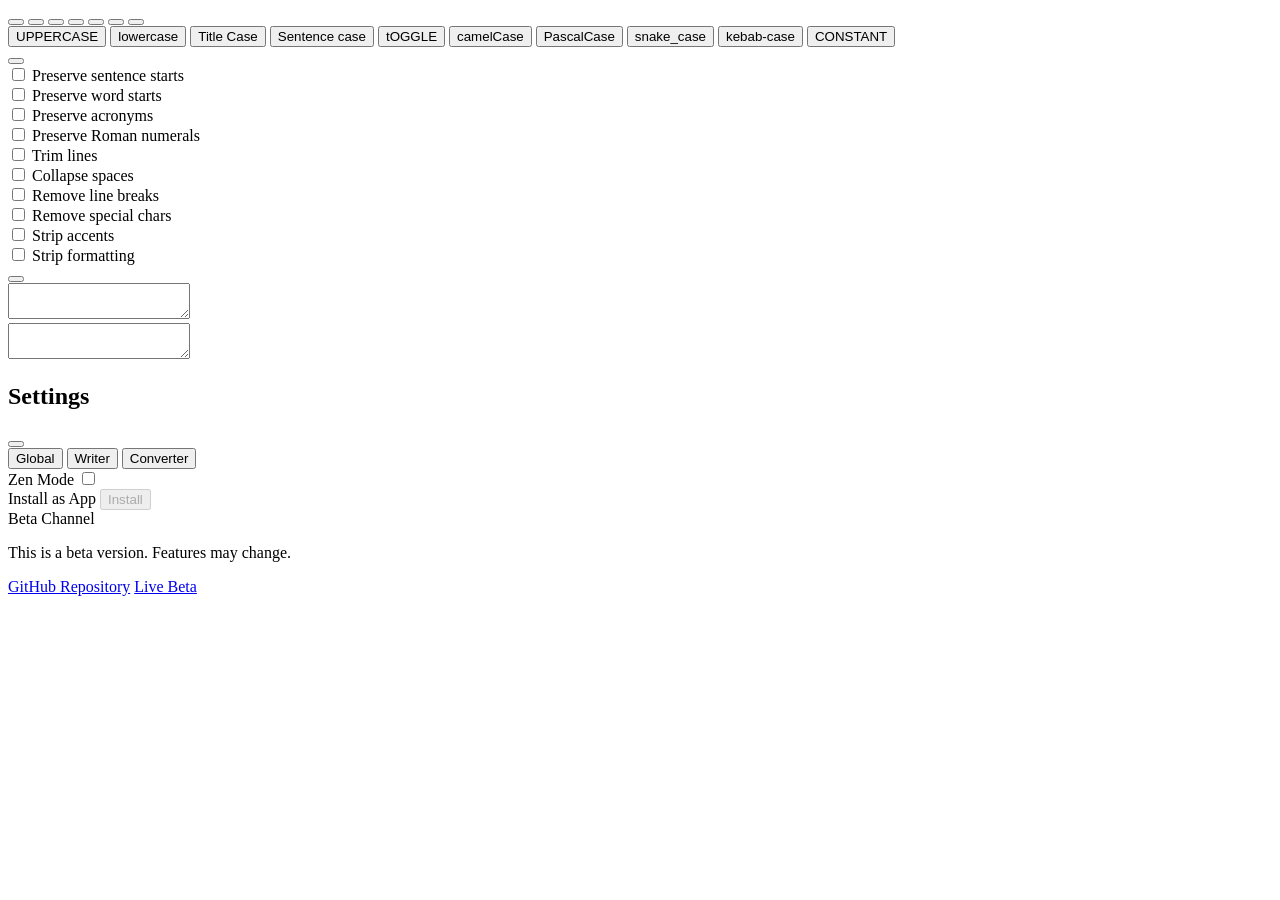
==== case.html @ c8567b03 "Update" ====
<!DOCTYPE html>
<html lang="en">
<head>
  <meta charset="UTF-8">
  <meta name="viewport" content="width=device-width, initial-scale=1.0">
  <meta name="description" content="orOS Case Converter — Privacy-first text transformation tool with 10 case modes and Greek accent stripping. Works offline. No tracking.">
  
  <!-- SEO Meta Tags -->
  <meta name="author" content="Christos Koulaxizis">
  <meta name="robots" content="index, follow">
  <meta name="googlebot" content="index, follow">
  <meta name="theme-color" content="#c8a96e">
  
  <!-- Open Graph / Facebook -->
  <meta property="og:type" content="article">
  <meta property="og:url" content="https://koulaxizis.github.io/oros-beta/converter.html">
  <meta property="og:title" content="orOS Case Converter — Privacy-First Text Transformation">
  <meta property="og:description" content="Convert text to 10 different cases. Greek accent stripping. Markdown formatting removal. Works offline. No tracking.">
  <meta property="og:image" content="https://koulaxizis.github.io/oros-beta/og-image.png">
  <meta property="og:locale" content="en_US">
  <meta property="og:site_name" content="orOS">
  
  <!-- Twitter Card -->
  <meta name="twitter:card" content="summary_large_image">
  <meta name="twitter:url" content="https://koulaxizis.github.io/oros-beta/converter.html">
  <meta name="twitter:title" content="orOS Case Converter — Privacy-First Text Transformation">
  <meta name="twitter:description" content="Convert text to 10 different cases. Greek accent stripping. Markdown formatting removal. Works offline. No tracking.">
  <meta name="twitter:image" content="https://koulaxizis.github.io/oros-beta/twitter-card.png">
  <meta name="twitter:creator" content="@koulaxizis">
  
  <!-- Additional SEO -->
  <meta name="keywords" content="case converter, text transformation, uppercase, lowercase, title case, camelCase, snake_case, kebab-case, Greek accents, Markdown, privacy, offline">
  
  <!-- Resource Hints -->
  <link rel="preconnect" href="https://koulaxizis.github.io">
  <link rel="dns-prefetch" href="https://koulaxizis.github.io">
  
  <!-- hreflang -->
  <link rel="alternate" hreflang="en" href="https://koulaxizis.github.io/oros-beta/converter.html">
  <link rel="alternate" hreflang="el" href="https://koulaxizis.github.io/oros-beta/converter.html?lang=el">
  <link rel="alternate" hreflang="es" href="https://koulaxizis.github.io/oros-beta/converter.html?lang=es">
  <link rel="alternate" hreflang="it" href="https://koulaxizis.github.io/oros-beta/converter.html?lang=it">
  <link rel="alternate" hreflang="fr" href="https://koulaxizis.github.io/oros-beta/converter.html?lang=fr">
  <link rel="alternate" hreflang="de" href="https://koulaxizis.github.io/oros-beta/converter.html?lang=de">
  <link rel="alternate" hreflang="x-default" href="https://koulaxizis.github.io/oros-beta/converter.html">
  
  <title>orOS Case Converter</title>
  <script src="config.js"></script>
  <script>
    document.write('<base href="' + (OROS_CONFIG.baseHref || '/') + '">');
    var cLink = document.createElement('link');
    cLink.rel = 'canonical';
    cLink.href = OROS_CONFIG.domain + window.location.pathname;
    document.head.appendChild(cLink);
  </script>

  <link rel="icon" type="image/svg+xml" href="favicon.svg">
  <link rel="manifest" href="manifest.json">

  <link rel="preload" href="assets/fonts/nunito-regular.woff2" as="font" type="font/woff2" crossorigin>
  <link rel="preload" href="assets/fonts/nunito-medium.woff2" as="font" type="font/woff2" crossorigin>
  <link rel="preload" href="assets/fonts/nunito-semibold.woff2" as="font" type="font/woff2" crossorigin>
  <link rel="preload" href="assets/fonts/nunito-bold.woff2" as="font" type="font/woff2" crossorigin>
  <link rel="preload" href="assets/fonts/nunito-extrabold.woff2" as="font" type="font/woff2" crossorigin>

  <link rel="stylesheet" href="assets/css/icons.css">
  <link rel="stylesheet" href="assets/css/style.css">
  <link rel="stylesheet" href="assets/css/converter.css">

  <!-- Global settings manager (SHARED with Editor) -->
  <script src="assets/js/global-settings.js" defer></script>
  <script src="assets/js/seo.js" defer></script>
  
  <script src="assets/js/components/header.js" defer></script>
  <script src="assets/js/components/footer.js" defer></script>
  <script src="assets/js/converter.js" defer></script>
  <script src="assets/js/main.js" defer></script>
</head>
<body class="noscript">
  <script>document.body.classList.remove('noscript'); document.body.classList.add('js-enabled');</script>

  <noscript>
    <div class="noscript-message">JavaScript is required for orOS Case Converter to function. Please enable JavaScript.</div>
  </noscript>

  <div id="oros-header"></div>

  <div id="converter-wrapper">

    <div class="converter-toolbar" id="converter-toolbar">
      <div class="toolbar-section toolbar-left">
        <button class="action-btn" id="btn-copy" data-i18n-tooltip="tooltip_copy" title="Copy to clipboard">
          <i class="fa fa-copy"></i>
        </button>
        <button class="action-btn" id="btn-save" data-i18n-tooltip="tooltip_save_file" title="Save file (Ctrl+S)">
          <i class="fa fa-save"></i>
        </button>
        <button class="action-btn" id="btn-open" data-i18n-tooltip="tooltip_open" title="Open file">
          <i class="fa fa-folder-open"></i>
        </button>
        <input type="file" id="file-input" accept=".txt,.md,.markdown" style="display:none;">
        <button class="action-btn" id="btn-clear" data-i18n-tooltip="tooltip_clear" title="Clear all">
          <i class="fa fa-trash-o"></i>
        </button>
        <button class="action-btn" id="btn-undo" data-i18n-tooltip="tooltip_undo" title="Undo (Ctrl+Z)">
          <i class="fa fa-undo"></i>
        </button>
        <button class="action-btn" id="btn-redo" data-i18n-tooltip="tooltip_redo" title="Redo (Ctrl+Y)">
          <i class="fa fa-repeat"></i>
        </button>
        <span class="tb-separator"></span>
        <button class="action-btn" id="btn-reset" data-i18n-tooltip="tooltip_reset" title="Restore original">
          <i class="fa fa-refresh"></i>
        </button>
      </div>

      <div class="toolbar-section toolbar-center">
        <button class="mode-btn active" data-mode="uppercase" data-i18n="mode_uppercase" title="UPPERCASE">UPPERCASE</button>
        <button class="mode-btn" data-mode="lowercase" data-i18n="mode_lowercase" title="lowercase">lowercase</button>
        <button class="mode-btn" data-mode="title" data-i18n="mode_title" title="Title Case">Title Case</button>
        <button class="mode-btn" data-mode="sentence" data-i18n="mode_sentence" title="Sentence case">Sentence case</button>
        <button class="mode-btn" data-mode="toggle" data-i18n="mode_toggle" title="tOGGLE cASE">tOGGLE</button>
        <span class="tb-separator"></span>
        <button class="mode-btn" data-mode="camel" data-i18n="mode_camel" title="camelCase">camelCase</button>
        <button class="mode-btn" data-mode="pascal" data-i18n="mode_pascal" title="PascalCase">PascalCase</button>
        <button class="mode-btn" data-mode="snake" data-i18n="mode_snake" title="snake_case">snake_case</button>
        <button class="mode-btn" data-mode="kebab" data-i18n="mode_kebab" title="kebab-case">kebab-case</button>
        <button class="mode-btn" data-mode="constant" data-i18n="mode_constant" title="CONSTANT_CASE">CONSTANT</button>
      </div>

      <div class="toolbar-section toolbar-right">
        <div class="options-dropdown" id="options-dropdown-container">
          <button class="action-btn dropdown-toggle" id="btn-options" data-i18n-tooltip="tooltip_options" title="Conversion options">
            <i class="fa fa-sliders"></i>
            <i class="fa fa-caret-down dropdown-arrow-icon"></i>
          </button>
          <div class="dropdown-content" id="options-dropdown">
            <div class="dropdown-option">
              <label class="option-label">
                <input type="checkbox" id="opt-sentence-preserve">
                <span data-i18n="opt_sentence_preserve">Preserve sentence starts</span>
              </label>
            </div>
            <div class="dropdown-option">
              <label class="option-label">
                <input type="checkbox" id="opt-word-preserve">
                <span data-i18n="opt_word_preserve">Preserve word starts</span>
              </label>
            </div>
            <div class="dropdown-option">
              <label class="option-label">
                <input type="checkbox" id="opt-acronyms">
                <span data-i18n="opt_acronyms">Preserve acronyms</span>
              </label>
            </div>
            <div class="dropdown-option">
              <label class="option-label">
                <input type="checkbox" id="opt-roman">
                <span data-i18n="opt_roman">Preserve Roman numerals</span>
              </label>
            </div>
            <div class="dropdown-divider"></div>
            <div class="dropdown-option">
              <label class="option-label">
                <input type="checkbox" id="opt-trim">
                <span data-i18n="opt_trim">Trim lines</span>
              </label>
            </div>
            <div class="dropdown-option">
              <label class="option-label">
                <input type="checkbox" id="opt-collapse">
                <span data-i18n="opt_collapse">Collapse spaces</span>
              </label>
            </div>
            <div class="dropdown-option">
              <label class="option-label">
                <input type="checkbox" id="opt-removelinebreaks">
                <span data-i18n="opt_removelinebreaks">Remove line breaks</span>
              </label>
            </div>
            <div class="dropdown-option">
              <label class="option-label">
                <input type="checkbox" id="opt-removechars">
                <span data-i18n="opt_removechars">Remove special chars</span>
              </label>
            </div>
            <div class="dropdown-option">
              <label class="option-label">
                <input type="checkbox" id="opt-stripaccents">
                <span data-i18n="opt_stripaccents">Strip accents</span>
              </label>
            </div>
            <div class="dropdown-option">
              <label class="option-label">
                <input type="checkbox" id="opt-stripformatting">
                <span data-i18n="opt_stripformatting">Strip formatting</span>
              </label>
            </div>
          </div>
        </div>
        <button class="action-btn" id="btn-stats" data-i18n-tooltip="tooltip_stats" title="Statistics">
          <i class="fa fa-bar-chart"></i>
        </button>
      </div>
    </div>

    <div class="converter-content">
      <textarea id="input-area" data-i18n-placeholder="input_placeholder" spellcheck="false"></textarea>
      <div class="arrow-indicator"><i class="fa fa-arrow-down"></i></div>
      <div class="output-container">
        <textarea id="output-area" readonly data-i18n-placeholder="output_placeholder" spellcheck="false"></textarea>
        <div class="stats-panel" id="stats-panel" style="display:none;">
          <div class="stat-item">
            <span class="stat-label" data-i18n="conv_stats_chars">Characters</span>
            <span class="stat-value" id="stat-chars">0</span>
          </div>
          <div class="stat-item">
            <span class="stat-label" data-i18n="conv_stats_words">Words</span>
            <span class="stat-value" id="stat-words">0</span>
          </div>
          <div class="stat-item">
            <span class="stat-label" data-i18n="conv_stats_lines">Lines</span>
            <span class="stat-value" id="stat-lines">0</span>
          </div>
          <div class="stat-item">
            <span class="stat-label" data-i18n="conv_stats_sentences">Sentences</span>
            <span class="stat-value" id="stat-sentences">0</span>
          </div>
        </div>
      </div>
    </div>

  </div>

  <!-- SHARED SETTINGS MODAL -->
  <div class="settings-modal">
    <div class="settings-modal-overlay"></div>
    <div class="settings-modal-content">
      <div class="settings-header">
        <h2 data-i18n="settings">Settings</h2>
        <button class="settings-close" aria-label="Close settings"><i class="fa fa-times"></i></button>
      </div>
      <div class="settings-nav">
        <button class="tab-btn active" data-tab="global-settings" data-i18n="tab_global">Global</button>
        <button class="tab-btn" data-tab="writer-settings" data-i18n="tab_writer">Writer</button>
        <button class="tab-btn" data-tab="converter-settings" data-i18n="tab_converter">Converter</button>
      </div>
      <div class="settings-body">
        <div class="tab-panel" id="global-settings" style="display:flex;">
          <div class="toggles-container">
            <div class="toggle-row">
              <span class="toggle-label" data-i18n="toggle_zen">Zen Mode</span>
              <label class="switch"><input type="checkbox" id="toggle-zen-mode"><span class="slider"></span></label>
            </div>
            <div class="toggle-row">
              <span class="toggle-label" data-i18n="install_app">Install as App</span>
              <button class="btn-install" id="btn-install" disabled data-i18n="install_app">Install</button>
            </div>
            <div class="settings-divider"></div>
            <div class="beta-section">
              <div class="beta-header" data-i18n="beta_title">Beta Channel</div>
              <p class="beta-warning" data-i18n="beta_warning">This is a beta version. Features may change.</p>
              <div class="beta-links">
                <a href="https://github.com/koulaxizis/oros-beta" target="_blank" rel="noopener" class="beta-btn" data-i18n="beta_repo_link">GitHub Repository</a>
                <a href="https://koulaxizis.github.io/oros-beta/editor.html" target="_blank" rel="noopener" class="beta-btn" data-i18n="link_live_beta">Live Beta</a>
              </div>
            </div>
          </div>
        </div>
        <div class="tab-panel" id="writer-settings" style="display:none;">
          <div class="toggles-container">
            <div class="toggle-row">
              <span class="toggle-label" data-i18n="toggle_reading_progress">Reading Progress Bar</span>
              <label class="switch"><input type="checkbox" id="toggle-reading-progress"><span class="slider"></span></label>
            </div>
            <div class="toggle-row">
              <span class="toggle-label" data-i18n="toggle_smart_typography">Smart Typography</span>
              <label class="switch"><input type="checkbox" id="toggle-smart-typography"><span class="slider"></span></label>
            </div>
            <div class="toggle-row">
              <span class="toggle-label" data-i18n="toggle_focus_mode">Focus Mode</span>
              <label class="switch"><input type="checkbox" id="toggle-focus-mode"><span class="slider"></span></label>
            </div>
            <div class="toggle-row">
              <span class="toggle-label" data-i18n="toggle_quick_toolbar">Quick Format Toolbar</span>
              <label class="switch"><input type="checkbox" id="toggle-quick-tbar"><span class="slider"></span></label>
            </div>
            <div class="toggle-row">
              <span class="toggle-label" data-i18n="setting_typewriter_sound">Typewriter Sound</span>
              <label class="switch"><input type="checkbox" id="toggle-typewriter-sound"><span class="slider"></span></label>
            </div>
            <div class="settings-divider"></div>
            <div class="toggle-row">
              <span class="toggle-label" data-i18n="toggle_stats">Hide Stats Overlay</span>
              <label class="switch"><input type="checkbox" id="toggle-hide-stats"><span class="slider"></span></label>
            </div>
            <div class="toggle-row">
              <span class="toggle-label" data-i18n="toggle_hide_save_indicator">Hide Save Indicator</span>
              <label class="switch"><input type="checkbox" id="toggle-hide-save-indicator"><span class="slider"></span></label>
            </div>
            <div class="toggle-row">
              <span class="toggle-label" data-i18n="toggle_hide_goal_btn">Hide Goal Button</span>
              <label class="switch"><input type="checkbox" id="toggle-hide-goal-btn"><span class="slider"></span></label>
            </div>
            <div class="toggle-row">
              <span class="toggle-label" data-i18n="toggle_hide_outline_btn">Hide Outline Button</span>
              <label class="switch"><input type="checkbox" id="toggle-hide-outline-btn"><span class="slider"></span></label>
            </div>
            <div class="toggle-row">
              <span class="toggle-label" data-i18n="toggle_hide_metadata_btn">Hide Metadata Button</span>
              <label class="switch"><input type="checkbox" id="toggle-hide-metadata-btn"><span class="slider"></span></label>
            </div>
            <div class="toggle-row">
              <span class="toggle-label" data-i18n="toggle_hide_find_btn">Hide Find Button</span>
              <label class="switch"><input type="checkbox" id="toggle-hide-find-btn"><span class="slider"></span></label>
            </div>
            <div class="toggle-row">
              <span class="toggle-label" data-i18n="toggle_hide_wordfreq_btn">Hide Word Frequency Button</span>
              <label class="switch"><input type="checkbox" id="toggle-hide-wordfreq-btn"><span class="slider"></span></label>
            </div>
            <div class="toggle-row">
              <span class="toggle-label" data-i18n="setting_hide_lorem_btn">Hide Lorem Ipsum Button</span>
              <label class="switch"><input type="checkbox" id="toggle-hide-lorem-btn"><span class="slider"></span></label>
            </div>
            <div class="settings-divider"></div>
            <table class="shortcut-table">
              <thead><tr><th data-i18n="shortcut_action">Action</th><th data-i18n="shortcut_key">Shortcut</th></tr></thead>
              <tbody>
                <tr><td>Zen Mode</td><td><kbd>F9</kbd></td></tr>
                <tr><td>Close Panels</td><td><kbd>Esc</kbd></td></tr>
              </tbody>
            </table>
          </div>
        </div>
        <div class="tab-panel" id="converter-settings" style="display:none;">
          <div class="toggles-container">
            <div class="toggle-row">
              <span class="toggle-label" data-i18n="toggle_hide_copy_btn">Hide Copy Button</span>
              <label class="switch"><input type="checkbox" id="toggle-hide-copy-btn"><span class="slider"></span></label>
            </div>
            <div class="toggle-row">
              <span class="toggle-label" data-i18n="toggle_hide_save_btn">Hide Save Button</span>
              <label class="switch"><input type="checkbox" id="toggle-hide-save-btn"><span class="slider"></span></label>
            </div>
            <div class="toggle-row">
              <span class="toggle-label" data-i18n="toggle_hide_open_btn">Hide Open Button</span>
              <label class="switch"><input type="checkbox" id="toggle-hide-open-btn"><span class="slider"></span></label>
            </div>
            <div class="toggle-row">
              <span class="toggle-label" data-i18n="toggle_hide_clear_btn">Hide Clear Button</span>
              <label class="switch"><input type="checkbox" id="toggle-hide-clear-btn"><span class="slider"></span></label>
            </div>
            <div class="toggle-row">
              <span class="toggle-label" data-i18n="toggle_hide_undo_btn">Hide Undo Button</span>
              <label class="switch"><input type="checkbox" id="toggle-hide-undo-btn"><span class="slider"></span></label>
            </div>
            <div class="toggle-row">
              <span class="toggle-label" data-i18n="toggle_hide_redo_btn">Hide Redo Button</span>
              <label class="switch"><input type="checkbox" id="toggle-hide-redo-btn"><span class="slider"></span></label>
            </div>
            <div class="toggle-row">
              <span class="toggle-label" data-i18n="toggle_hide_reset_btn">Hide Reset Button</span>
              <label class="switch"><input type="checkbox" id="toggle-hide-reset-btn"><span class="slider"></span></label>
            </div>
            <div class="settings-divider"></div>
            <div class="toggle-row">
              <span class="toggle-label" data-i18n="toggle_hide_options">Hide Options Dropdown</span>
              <label class="switch"><input type="checkbox" id="toggle-hide-options"><span class="slider"></span></label>
            </div>
            <div class="toggle-row">
              <span class="toggle-label" data-i18n="toggle_hide_stats_btn">Hide Stats Panel</span>
              <label class="switch"><input type="checkbox" id="toggle-hide-stats-btn"><span class="slider"></span></label>
            </div>
            <div class="settings-divider"></div>
            <table class="shortcut-table">
              <thead><tr><th data-i18n="shortcut_action">Action</th><th data-i18n="shortcut_key">Shortcut</th></tr></thead>
              <tbody>
                <tr><td>Copy</td><td><kbd>Ctrl+C</kbd></td></tr>
                <tr><td>Save</td><td><kbd>Ctrl+S</kbd></td></tr>
                <tr><td>Undo</td><td><kbd>Ctrl+Z</kbd></td></tr>
                <tr><td>Redo</td><td><kbd>Ctrl+Y</kbd></td></tr>
                <tr><td>UPPERCASE</td><td><kbd>Ctrl+Shift+U</kbd></td></tr>
                <tr><td>lowercase</td><td><kbd>Ctrl+Shift+L</kbd></td></tr>
                <tr><td>Title Case</td><td><kbd>Ctrl+Shift+T</kbd></td></tr>
                <tr><td>Close Panels</td><td><kbd>Esc</kbd></td></tr>
              </tbody>
            </table>
          </div>
        </div>
      </div>
    </div>
  </div>

  <div id="oros-footer"></div>

  <script>
    if ('serviceWorker' in navigator) {
      window.addEventListener('load', function() {
        navigator.serviceWorker.register('service-worker.js').catch(function(err) {
          console.warn('SW registration failed:', err);
        });
      });
    }
  </script>

</body>
</html>
---- assets/css/icons.css ----
/* ============================================
   orOS Fork Awesome Icons — Self-hosted
   ============================================ */

@font-face {
  font-family: 'ForkAwesome';
  font-style: normal;
  font-weight: 400;
  font-display: block;
  src: url('../fonts/forkawesome-webfont.woff2') format('woff2'),
       url('../fonts/forkawesome-webfont.woff') format('woff'),
       url('../fonts/forkawesome-webfont.ttf') format('truetype');
}

.fa {
  font-family: 'ForkAwesome';
  font-weight: 400;
  font-style: normal;
  line-height: 1;
  display: inline-block;
  text-rendering: auto;
  -webkit-font-smoothing: antialiased;
  -moz-osx-font-smoothing: grayscale;
}

/* ===== HEADER ICONS ===== */
.fa-eye-slash:before   { content: '\f070'; }
.fa-cog:before          { content: '\f013'; }
.fa-sun-o:before        { content: '\f185'; }
.fa-moon-o:before       { content: '\f186'; }

/* ===== TOOLBAR — FILE ACTIONS ===== */
.fa-save:before          { content: '\f0c7'; }
.fa-folder-open:before   { content: '\f07c'; }
.fa-trash-o:before       { content: '\f014'; }
.fa-download:before      { content: '\f019'; }
.fa-pencil:before        { content: '\f040'; }
.fa-copy:before          { content: '\f0c5'; }

/* ===== TOOLBAR — FORMATTING ===== */
.fa-bold:before          { content: '\f032'; }
.fa-italic:before        { content: '\f033'; }
.fa-underline:before     { content: '\f0cd'; }
.fa-strikethrough:before { content: '\f0cc'; }
.fa-header:before        { content: '\f1dc'; }
.fa-list-ul:before       { content: '\f03a'; }
.fa-list-ol:before       { content: '\f0cb'; }

/* ===== TOOLBAR — TOOLS ===== */
.fa-bullseye:before      { content: '\f140'; }
.fa-info-circle:before   { content: '\f05a'; }
.fa-search:before        { content: '\f002'; }
.fa-bar-chart:before     { content: '\f080'; }
.fa-sliders:before       { content: '\f1de'; }

/* ===== GOAL BAR ===== */
.fa-check:before         { content: '\f00c'; }
.fa-times:before         { content: '\f00d'; }

/* ===== FIND & REPLACE ===== */
.fa-exchange:before      { content: '\f0ec'; }
.fa-refresh:before       { content: '\f021'; }

/* ===== DROPDOWN ===== */
.fa-caret-down:before    { content: '\f0d7'; }

/* ===== CONTEXT MENU ===== */
.fa-undo:before          { content: '\f0e2'; }
.fa-repeat:before        { content: '\f01e'; }

/* ===== ALIGNMENT ===== */
.fa-align-left:before    { content: '\f036'; }
.fa-align-center:before  { content: '\f037'; }
.fa-align-right:before   { content: '\f038'; }
.fa-align-justify:before { content: '\f03a'; }

/* ===== CONVERTER ===== */
.fa-text-width:before    { content: '\f035'; }
.fa-arrow-down:before    { content: '\f063'; }
---- assets/css/style.css ----
/* ============================================
   orOS Writer — style.css (FINAL v0.5-beta)
   All fixes: Background, Header, Footer, Settings Modal, Icons
   ============================================ */

/* ===== FONTS ===== */
@font-face {
  font-family: 'Nunito';
  font-style: normal;
  font-weight: 400;
  font-display: swap;
  src: url('../fonts/nunito-regular.woff2') format('woff2');
}
@font-face {
  font-family: 'Nunito';
  font-style: normal;
  font-weight: 500;
  font-display: swap;
  src: url('../fonts/nunito-medium.woff2') format('woff2');
}
@font-face {
  font-family: 'Nunito';
  font-style: normal;
  font-weight: 600;
  font-display: swap;
  src: url('../fonts/nunito-semibold.woff2') format('woff2');
}
@font-face {
  font-family: 'Nunito';
  font-style: normal;
  font-weight: 700;
  font-display: swap;
  src: url('../fonts/nunito-bold.woff2') format('woff2');
}
@font-face {
  font-family: 'Nunito';
  font-style: normal;
  font-weight: 800;
  font-display: swap;
  src: url('../fonts/nunito-extrabold.woff2') format('woff2');
}

/* ===== VARIABLES ===== */
:root {
  --font-primary: 'Nunito', -apple-system, BlinkMacSystemFont, 'Segoe UI', Roboto, sans-serif;
  --bg-dark: #1b1a18;
  --bg-surface: #1b1a18;
  --bg-toolbar: #141312;
  --bg-panel: #252320;
  --bg-input: #28262a;
  --bg-hover: rgba(255,255,255,0.06);
  --text-primary: #e8e6e3;
  --text-secondary: #a8a4a0;
  --text-muted: #6b6864;
  --accent-gold: #c8a96e;
  --accent-gold-light: #daba83;
  --accent-gold-dim: rgba(200,169,110,0.15);
  --border-color: rgba(255,255,255,0.08);
  --border-hover: rgba(255,255,255,0.15);
  --danger: #e57373;
  --success: #81c784;
  --radius-sm: 4px;
  --radius-md: 8px;
  --radius-lg: 12px;
  --transition: 150ms ease;
}

/* ===== RESET ===== */
* { margin: 0; padding: 0; box-sizing: border-box; }
html, body { height: 100%; overflow: hidden; }
body {
  font-family: var(--font-primary);
  background: var(--bg-dark);
  color: var(--text-primary);
  font-size: 15px;
  line-height: 1.6;
  -webkit-font-smoothing: antialiased;
  -moz-osx-font-smoothing: grayscale;
}

/* ===== LANDING PAGE OVERRIDE ===== */
body.landing-page {
  height: auto !important;
  overflow-y: auto !important;
}

/* ===== HEADER COMPONENT ===== */
.header {
  position: fixed;
  top: 0;
  left: 0;
  right: 0;
  height: 56px;
  background: var(--bg-dark);
  border-bottom: 1px solid var(--border-color);
  z-index: 1000;
  display: flex;
  align-items: center;
}

.header .header-content {
  display: flex;
  align-items: center;
  justify-content: space-between;
  width: 100%;
  max-width: 1400px;
  margin: 0 auto;
  padding: 0 20px;
}

.header-left {
  display: flex;
  align-items: center;
  gap: 10px;
}

.logo-link {
  display: flex;
  align-items: center;
  gap: 8px;
  text-decoration: none;
  color: var(--text-primary);
}

.logo-icon {
  width: 24px;
  height: 24px;
  flex-shrink: 0;
}

.logo-text {
  font-family: var(--font-primary);
  font-size: 18px;
  font-weight: 700;
  letter-spacing: -0.02em;
  color: var(--accent-gold);
}

.version-badge {
  background: var(--accent-gold-dim);
  color: var(--accent-gold-light);
  font-size: 11px;
  padding: 2px 8px;
  border-radius: var(--radius-sm);
  font-weight: 600;
  border: 1px solid var(--border-color);
}

.channel-badge.beta {
  font-size: 10px;
  font-weight: 700;
  color: #fff;
  background: var(--accent-gold);
  padding: 2px 6px;
  border-radius: 3px;
  letter-spacing: 0.5px;
}

.header-right {
  display: flex;
  align-items: center;
  gap: 8px;
}

.lang-select {
  background: var(--bg-input);
  color: var(--text-primary);
  border: 1px solid var(--border-color);
  border-radius: var(--radius-sm);
  padding: 5px 8px;
  font-family: var(--font-primary);
  font-size: 13px;
  cursor: pointer;
  outline: none;
  min-width: 60px;
}

.lang-select:hover { border-color: var(--border-hover); }
.lang-select:focus { border-color: var(--accent-gold); }

.header-btn {
  background: none;
  border: 1px solid var(--border-color);
  color: var(--text-secondary);
  width: 34px;
  height: 34px;
  border-radius: var(--radius-sm);
  cursor: pointer;
  display: flex;
  align-items: center;
  justify-content: center;
  font-size: 16px;
  transition: var(--transition);
  font-family: inherit;
}

.header-btn:hover {
  color: var(--accent-gold);
  border-color: var(--accent-gold);
  background: var(--accent-gold-dim);
}

/* ===== FOOTER COMPONENT ===== */
.footer {
  position: fixed;
  bottom: 0;
  left: 0;
  right: 0;
  height: 56px;
  background: var(--bg-dark);
  border-top: 1px solid var(--border-color);
  z-index: 1000;
  display: flex;
  align-items: center;
}

.footer-content {
  display: flex;
  align-items: center;
  justify-content: space-between;
  width: 100%;
  padding: 0 20px;
  box-sizing: border-box;
  gap: 20px;
}

.footer-left {
  display: flex;
  align-items: center;
  gap: 8px;
  font-size: 12px;
  color: var(--text-secondary);
  white-space: nowrap;
}

.footer-version {
  font-weight: 600;
  color: var(--accent-gold);
}

.footer-date {
  color: var(--text-secondary);
}

.footer-center {
  text-align: center;
  flex: 1;
}

.footer-credits {
  font-size: 12px;
  color: var(--text-secondary);
}

.footer-link {
  color: var(--accent-gold);
  text-decoration: none;
}

.footer-link:hover {
  text-decoration: underline;
}

.footer-right {
  white-space: nowrap;
}

.footer-badge {
  font-size: 11px;
  color: var(--text-secondary);
  padding: 4px 10px;
  border: 1px solid var(--border-color);
  border-radius: 12px;
}

.footer-powered {
  font-size: 12px;
  color: var(--text-secondary);
  white-space: nowrap;
}

/* ===== BACK TO TOP BUTTON ===== */
.back-to-top {
  position: fixed;
  bottom: 2rem;
  right: 2rem;
  background-color: var(--accent-gold);
  color: white;
  border: none;
  border-radius: 50%;
  width: 3rem;
  height: 3rem;
  cursor: pointer;
  opacity: 0;
  visibility: hidden;
  transition: all 0.3s;
  z-index: 99;
  font-size: 1.2rem;
  font-weight: 700;
  display: flex;
  align-items: center;
  justify-content: center;
}

.back-to-top.visible { opacity: 1; visibility: visible; }
.back-to-top:hover { transform: translateY(-3px); box-shadow: 0 5px 15px rgba(200,169,110,0.4); }

/* ===== EDITOR WRAPPER ===== */
#editor-wrapper {
  display: flex;
  flex-direction: column;
  height: calc(100vh - 112px);
  margin-top: 56px;
  background: var(--bg-dark);
}

#editor-wrapper h1, #editor-wrapper h2, #editor-wrapper h3,
#editor-wrapper button, #editor-wrapper input, #editor-wrapper select,
#editor-wrapper label, #editor-wrapper span, #editor-wrapper div {
  font-family: var(--font-primary);
}

/* ===== MAIN TOOLBAR ===== */
.main-toolbar {
  display: flex;
  align-items: center;
  justify-content: space-between;
  padding: 6px 12px;
  background: var(--bg-toolbar);
  border-bottom: 1px solid var(--border-color);
  position: sticky;
  top: 0;
  z-index: 998;
  gap: 8px;
  flex-shrink: 0;
}

.toolbar-group, .toolbar-left, .toolbar-center, .toolbar-right {
  display: flex;
  align-items: center;
  gap: 4px;
  padding: 0 4px;
}

/* ===== BUTTONS ===== */
.action-btn {
  background: transparent;
  border: none;
  color: var(--text-secondary);
  cursor: pointer;
  width: 34px;
  height: 34px;
  border-radius: var(--radius-sm);
  display: inline-flex;
  align-items: center;
  justify-content: center;
  transition: background var(--transition), color var(--transition);
  font-size: 15px;
  flex-shrink: 0;
}

.action-btn:hover {
  background: var(--bg-hover);
  color: var(--accent-gold-light);
}

.action-btn:active {
  background: var(--accent-gold-dim);
}

.fmt-text-btn {
  background: transparent;
  border: none;
  color: var(--text-secondary);
  cursor: pointer;
  min-width: 30px;
  height: 30px;
  padding: 0 6px;
  border-radius: var(--radius-sm);
  display: inline-flex;
  align-items: center;
  justify-content: center;
  font-size: 14px;
  font-weight: 600;
  transition: background var(--transition), color var(--transition);
}

.fmt-text-btn:hover {
  background: var(--bg-hover);
  color: var(--accent-gold-light);
}

.fmt-btn {
  background: var(--bg-surface);
  border: 1px solid var(--border-color);
  color: var(--text-secondary);
  cursor: pointer;
  width: 30px;
  height: 30px;
  border-radius: var(--radius-sm);
  display: inline-flex;
  align-items: center;
  justify-content: center;
  font-size: 13px;
  transition: background var(--transition), color var(--transition);
}

.fmt-btn:hover {
  background: var(--bg-hover);
  color: var(--accent-gold-light);
}

.mini-btn {
  background: transparent;
  border: 1px solid var(--border-color);
  color: var(--text-secondary);
  cursor: pointer;
  width: 28px;
  height: 28px;
  border-radius: var(--radius-sm);
  display: inline-flex;
  align-items: center;
  justify-content: center;
  font-size: 12px;
  transition: background var(--transition), color var(--transition);
  padding: 0 4px;
}

.mini-btn:hover {
  background: var(--bg-hover);
  color: var(--accent-gold-light);
  border-color: var(--border-hover);
}

.tb-separator {
  width: 1px;
  height: 22px;
  background: var(--border-color);
  margin: 0 2px;
  flex-shrink: 0;
}

.action-btn .fa, .fmt-text-btn .fa, .fmt-btn .fa, .mini-btn .fa { font-size: inherit; line-height: 1; }

/* ===== DROPDOWN ===== */
.dropdown { position: relative; display: inline-flex; align-items: center; }
.dropdown-toggle { display: inline-flex; align-items: center; gap: 4px; }
.dropdown-arrow-icon { font-size: 11px !important; margin-left: 2px; opacity: 0.7; }
.dropdown-content {
  display: none;
  position: absolute;
  top: 100%;
  right: 0;
  background: var(--bg-panel);
  border: 1px solid var(--border-color);
  border-radius: var(--radius-md);
  min-width: 180px;
  box-shadow: 0 8px 24px rgba(0,0,0,0.4);
  z-index: 999;
  overflow: hidden;
  margin-top: 4px;
}
.dropdown-content.visible { display: block; }
.dropdown-content button {
  display: block;
  width: 100%;
  padding: 10px 16px;
  background: transparent;
  border: none;
  color: var(--text-primary);
  text-align: left;
  cursor: pointer;
  font-family: var(--font-primary);
  font-size: 13px;
  transition: background var(--transition);
}
.dropdown-content button:hover { background: var(--bg-hover); color: var(--accent-gold-light); }

/* ===== GOAL BAR ===== */
.goal-bar {
  display: none;
  flex-wrap: wrap;
  align-items: center;
  justify-content: center;
  gap: 8px;
  padding: 8px 16px;
  background: var(--bg-toolbar);
  border-bottom: 1px solid var(--border-color);
  z-index: 997;
  font-size: 13px;
  flex-shrink: 0;
}

.goal-bar select, .goal-bar input[type="number"] {
  background: var(--bg-input);
  color: var(--text-primary);
  border: 1px solid var(--border-color);
  border-radius: var(--radius-sm);
  padding: 4px 8px;
  font-family: var(--font-primary);
  font-size: 13px;
  outline: none;
}

.goal-lock-label { display: inline-flex; align-items: center; gap: 4px; color: var(--text-secondary); font-size: 13px; cursor: pointer; }

/* ===== FIND & REPLACE BAR ===== */
.find-replace-bar {
  display: none;
  flex-wrap: wrap;
  align-items: center;
  justify-content: center;
  gap: 8px;
  padding: 8px 16px;
  background: var(--bg-toolbar);
  border-bottom: 1px solid var(--border-color);
  z-index: 997;
  font-size: 13px;
  flex-shrink: 0;
}

.find-replace-bar input[type="text"] {
  background: var(--bg-input);
  color: var(--text-primary);
  border: 1px solid var(--border-color);
  border-radius: var(--radius-sm);
  padding: 4px 10px;
  font-family: var(--font-primary);
  font-size: 13px;
  outline: none;
  min-width: 140px;
}

.find-replace-bar .mini-btn {
  min-width: 80px;
}

.fr-results { color: var(--text-muted); font-size: 12px; white-space: nowrap; }

/* ===== QUICK FORMAT TOOLBAR ===== */
.quick-format-toolbar {
  display: none;
  justify-content: center;
  align-items: center;
  gap: 4px;
  padding: 4px 12px;
  background: var(--bg-surface);
  border-bottom: 1px solid var(--border-color);
  flex-shrink: 0;
}

/* ===== READING PROGRESS ===== */
.reading-progress-container {
  width: 100%;
  height: 3px;
  background: transparent;
  position: relative;
  overflow: hidden;
  flex-shrink: 0;
}

.reading-progress-bar {
  height: 100%;
  width: 0%;
  background: linear-gradient(90deg, var(--accent-gold), var(--accent-gold-light));
  transition: width 100ms ease;
  border-radius: 0 2px 2px 0;
  position: absolute;
  left: 0;
  top: 0;
}

/* ===== RICH EDITOR AREA ===== */
.rich-wrapper { flex: 1; position: relative; overflow: hidden; min-height: 0; background: var(--bg-dark); }
.rich-editor {
  width: 100%;
  height: 100%;
  overflow-y: auto;
  padding: 48px 64px 120px;
  outline: none;
  font-family: var(--font-primary);
  font-size: 16px;
  line-height: 1.8;
  color: var(--text-primary);
  background: var(--bg-dark);
  caret-color: var(--accent-gold);
}

.rich-editor:empty::before {
  content: attr(data-placeholder);
  color: var(--text-muted);
  pointer-events: none;
  font-style: italic;
}

.rich-editor h1 { font-size: 2em; font-weight: 700; margin: 0.8em 0 0.4em; color: var(--accent-gold-light); line-height: 1.3; }
.rich-editor h2 { font-size: 1.6em; font-weight: 600; margin: 0.7em 0 0.35em; color: var(--accent-gold-light); line-height: 1.3; }
.rich-editor h3 { font-size: 1.3em; font-weight: 600; margin: 0.6em 0 0.3em; color: var(--text-primary); line-height: 1.3; }
.rich-editor p { margin: 0.5em 0; }
.rich-editor ul, .rich-editor ol { margin: 0.5em 0; padding-left: 1.8em; }
.rich-editor li { margin: 0.2em 0; }
.rich-editor blockquote { border-left: 3px solid var(--accent-gold); padding: 0.3em 0 0.3em 1em; margin: 0.8em 0; color: var(--text-secondary); font-style: italic; }
.rich-editor strong { color: var(--text-primary); font-weight: 700; }
.rich-editor em { font-style: italic; }
.rich-editor u { text-decoration-color: var(--accent-gold); }
.rich-editor code { background: var(--bg-input); padding: 2px 6px; border-radius: var(--radius-sm); font-family: 'Courier New', monospace; font-size: 0.9em; }
.rich-editor pre { background: var(--bg-input); padding: 12px 16px; border-radius: var(--radius-md); overflow-x: auto; margin: 0.8em 0; }
.rich-editor a { color: var(--accent-gold-light); text-decoration: underline; text-decoration-color: var(--accent-gold-dim); }

/* ===== SAVE INDICATOR OVERLAY ===== */
.save-indicator-overlay {
  position: absolute;
  bottom: 12px;
  left: 24px;
  font-size: 11px;
  color: var(--text-muted);
  opacity: 0.7;
  pointer-events: none;
  font-family: var(--font-primary);
  letter-spacing: 0.3px;
  z-index: 10;
  transition: opacity var(--transition);
}

/* ===== STATS OVERLAY ===== */
.stats-overlay {
  position: absolute;
  bottom: 12px;
  right: 24px;
  font-size: 11px;
  color: var(--text-muted);
  pointer-events: auto;
  font-family: var(--font-primary);
  letter-spacing: 0.3px;
  z-index: 10;
}

.stats-default { cursor: pointer; opacity: 0.7; transition: opacity var(--transition); user-select: none; }
.stats-default:hover { opacity: 1; color: var(--accent-gold-light); }
.stats-goal { color: var(--accent-gold); opacity: 0.8; }
.stats-detailed {
  display: none;
  flex-direction: column;
  gap: 4px;
  position: absolute;
  bottom: 100%;
  right: 0;
  background: var(--bg-panel);
  border: 1px solid var(--border-color);
  border-radius: var(--radius-md);
  padding: 10px 14px;
  margin-bottom: 6px;
  min-width: 220px;
  box-shadow: 0 8px 24px rgba(0,0,0,0.4);
  font-size: 12px;
}

.stat-row { display: flex; justify-content: space-between; gap: 12px; color: var(--text-secondary); }
.stat-row span:last-child { color: var(--text-primary); font-weight: 600; }

/* ===== SIDE PANELS ===== */
.side-panel {
  position: fixed;
  top: 112px;
  right: 0;
  width: 280px;
  max-height: calc(100vh - 172px);
  background: var(--bg-panel);
  border-left: 1px solid var(--border-color);
  box-shadow: -4px 0 24px rgba(0,0,0,0.3);
  z-index: 996;
  overflow: hidden;
  display: flex;
  flex-direction: column;
}

.panel-header { display: flex; align-items: center; justify-content: space-between; padding: 10px 14px; border-bottom: 1px solid var(--border-color); flex-shrink: 0; }
.panel-title { font-size: 13px; font-weight: 600; color: var(--accent-gold-light); text-transform: uppercase; letter-spacing: 0.5px; }
.panel-close { flex-shrink: 0; }
.panel-body { padding: 12px 14px; overflow-y: auto; flex: 1; }

.outline-item { padding: 6px 10px; border-radius: var(--radius-sm); cursor: pointer; color: var(--text-secondary); font-size: 13px; transition: background var(--transition), color var(--transition); margin-bottom: 2px; }
.outline-item:hover { background: var(--bg-hover); color: var(--text-primary); }
.outline-item-h1 { padding-left: 10px; font-weight: 600; }
.outline-item-h2 { padding-left: 24px; font-weight: 500; }
.outline-item-h3 { padding-left: 38px; font-size: 12px; }
.outline-empty { color: var(--text-muted); font-size: 12px; font-style: italic; padding: 8px; text-align: center; }

@keyframes outline-flash-anim { 0%, 100% { background: transparent; } 50% { background: var(--accent-gold-dim); } }
.rich-editor h1.outline-flash, .rich-editor h2.outline-flash, .rich-editor h3.outline-flash { animation: outline-flash-anim 1.2s ease; }

.meta-field { margin-bottom: 12px; }
.meta-field label { display: block; font-size: 11px; color: var(--text-muted); margin-bottom: 4px; text-transform: uppercase; letter-spacing: 0.5px; }
.meta-field input[type="text"] { width: 100%; background: var(--bg-input); border: 1px solid var(--border-color); border-radius: var(--radius-sm); padding: 6px 10px; color: var(--text-primary); font-family: var(--font-primary); font-size: 13px; outline: none; transition: border-color var(--transition); }
.meta-field input[type="text"]:focus { border-color: var(--accent-gold); }
.meta-dates { margin-top: 16px; padding-top: 12px; border-top: 1px solid var(--border-color); }
.meta-date-row { font-size: 11px; color: var(--text-muted); margin-bottom: 4px; }

.wordfreq-summary { margin-bottom: 12px; padding-bottom: 10px; border-bottom: 1px solid var(--border-color); }
.wordfreq-item { display: flex; align-items: center; gap: 8px; padding: 4px 0; }
.wf-word { min-width: 80px; font-size: 12px; color: var(--text-primary); text-overflow: ellipsis; overflow: hidden; white-space: nowrap; }
.wordfreq-bar { flex: 1; height: 6px; background: var(--bg-input); border-radius: 3px; overflow: hidden; }
.wordfreq-bar-fill { height: 100%; background: linear-gradient(90deg, var(--accent-gold), var(--accent-gold-light)); border-radius: 3px; transition: width 300ms ease; }
.wordfreq-count { min-width: 24px; text-align: right; font-size: 12px; color: var(--text-muted); font-weight: 600; }
.wordfreq-item.overused .wf-word { color: var(--accent-gold-light); }
.wordfreq-empty { color: var(--text-muted); font-size: 12px; font-style: italic; padding: 8px; text-align: center; }

/* ===== FOCUS MODE SPOTLIGHT ===== */
.focus-spotlight { position: absolute; border: 2px solid var(--accent-gold); border-radius: 2px; box-shadow: 0 0 0 9999px rgba(0,0,0,0.4); pointer-events: none; z-index: 5; transition: all 100ms ease; }

/* ===== CONTEXT MENU ===== */
.context-menu { position: fixed; background: var(--bg-panel); border: 1px solid var(--border-color); border-radius: var(--radius-md); box-shadow: 0 8px 24px rgba(0,0,0,0.5); z-index: 10000; min-width: 160px; overflow: hidden; padding: 4px 0; }
.cm-item { display: flex; align-items: center; gap: 8px; padding: 8px 14px; cursor: pointer; color: var(--text-secondary); font-size: 13px; transition: background var(--transition), color var(--transition); }
.cm-item:hover { background: var(--bg-hover); color: var(--accent-gold-light); }
.cm-icon { width: 16px; text-align: center; font-size: 12px; }
.cm-divider { height: 1px; background: var(--border-color); margin: 4px 0; }

/* ===== TOAST ===== */
.zentool-toast { position: fixed; bottom: 40px; left: 50%; transform: translateX(-50%) translateY(20px); background: var(--bg-panel); border: 1px solid var(--border-color); color: var(--text-primary); padding: 10px 20px; border-radius: var(--radius-md); font-family: var(--font-primary); font-size: 13px; box-shadow: 0 4px 16px rgba(0,0,0,0.4); z-index: 10001; opacity: 0; transition: opacity var(--transition), transform var(--transition); pointer-events: none; }
.zentool-toast.visible { opacity: 1; transform: translateX(-50%) translateY(0); }

/* ===== ZEN MODE ===== */
[data-zen="true"] .header,
[data-zen="true"] #oros-footer,
[data-zen="true"] .main-toolbar,
[data-zen="true"] .quick-format-toolbar,
[data-zen="true"] .reading-progress-container {
  display: none !important;
}

[data-zen="true"] #editor-wrapper { height: 100vh; }
[data-zen="true"] .rich-editor { padding-top: 15vh; padding-bottom: 30vh; max-width: 720px; margin: 0 auto; }
[data-zen="true"] .save-indicator-overlay, [data-zen="true"] .stats-overlay { display: none; }
[data-zen="true"] .side-panel { display: none; }

/* ===== SCROLLBAR ===== */
.rich-editor::-webkit-scrollbar, .panel-body::-webkit-scrollbar, .wordfreq-list::-webkit-scrollbar { width: 6px; }
.rich-editor::-webkit-scrollbar-track, .panel-body::-webkit-scrollbar-track, .wordfreq-list::-webkit-scrollbar-track { background: transparent; }
.rich-editor::-webkit-scrollbar-thumb, .panel-body::-webkit-scrollbar-thumb, .wordfreq-list::-webkit-scrollbar-thumb { background: var(--border-color); border-radius: 3px; }
.rich-editor::-webkit-scrollbar-thumb:hover, .panel-body::-webkit-scrollbar-thumb:hover, .wordfreq-list::-webkit-scrollbar-thumb:hover { background: var(--border-hover); }

/* ===== PRINT STYLES ===== */
@media print {
  body * { visibility: hidden; }
  .rich-editor, .rich-editor * { visibility: visible; }
  .rich-editor { position: absolute; left: 0; top: 0; width: 100%; height: auto; overflow: visible; padding: 0; color: #000; background: #fff; }
  .save-indicator-overlay, .stats-overlay, .main-toolbar, .quick-format-toolbar, .reading-progress-container, .side-panel, .context-menu { display: none !important; }
}

/* ===== RESPONSIVE ===== */
@media (max-width: 768px) {
  .main-toolbar { flex-wrap: wrap; gap: 4px; padding: 6px 8px; }
  .toolbar-group { padding: 0 2px; gap: 2px; }
  .action-btn { width: 30px; height: 30px; font-size: 14px; }
  .fmt-text-btn { min-width: 26px; height: 26px; font-size: 13px; }
  .rich-editor { padding: 24px 20px 100px; font-size: 15px; }
  .save-indicator-overlay { bottom: 8px; left: 12px; font-size: 10px; }
  .stats-overlay { bottom: 8px; right: 12px; font-size: 10px; }
  .side-panel { width: 100%; max-width: 280px; }
  .header { height: 48px; }
  .version-badge { display: none; }
  .footer { height: 48px; }
}

@media (max-width: 480px) {
  .toolbar-center { order: 3; width: 100%; justify-content: center; margin-top: 4px; }
  .goal-bar, .find-replace-bar { padding: 6px 8px; font-size: 12px; }
  .find-replace-bar input[type="text"] { min-width: 100px; font-size: 12px; }
}

/* ===== LIGHT THEME ===== */
[data-theme="light"] {
  --bg-dark: #faf9f7;
  --bg-surface: #f0efed;
  --bg-toolbar: #e8e6e3;
  --bg-panel: #ffffff;
  --bg-input: #f0efed;
  --bg-hover: rgba(0,0,0,0.04);
  --text-primary: #2a2825;
  --text-secondary: #6a6660;
  --text-muted: #a09c98;
  --border-color: rgba(0,0,0,0.08);
  --border-hover: rgba(0,0,0,0.15);
}

[data-theme="light"] .rich-editor { background: transparent; caret-color: var(--accent-gold); }
[data-theme="light"] .focus-spotlight { box-shadow: 0 0 0 9999px rgba(0,0,0,0.15); }

@media print { [data-theme="light"] .rich-editor { background: #fff; color: #000; } }

/* ===== LANDING PAGE HERO & TOOLS GRID ===== */
.hero {
  text-align: center;
  padding: 4rem 0;
  background: linear-gradient(135deg, var(--bg-surface), var(--bg-dark));
}

.hero-logo {
  width: 72px;
  height: 72px;
  margin-bottom: 1rem;
  opacity: 0.85;
}

.hero h1 {
  font-family: var(--font-primary);
  font-size: 3.5rem;
  margin-bottom: 0.5rem;
  letter-spacing: -0.03em;
  line-height: 1;
}

.hero h1 b { font-weight: 800; }
.hero h1 i { font-style: normal; color: var(--accent-gold); font-weight: 800; }
.hero p { color: var(--text-secondary); font-size: 1.125rem; max-width: 600px; margin: 0 auto; font-weight: 500; }

.container { max-width: 900px; margin: 0 auto; padding: 0 1.5rem; width: 100%; }

.tools-grid {
  display: grid;
  grid-template-columns: repeat(auto-fill, minmax(250px, 1fr));
  gap: 1.5rem;
  padding: 2rem 0;
  justify-items: center;
}

.tool-card {
  background-color: var(--bg-surface);
  border: 1px solid var(--border-color);
  border-radius: var(--radius-lg);
  padding: 1.5rem;
  text-decoration: none;
  color: var(--text-primary);
  transition: transform 0.2s, box-shadow 0.2s, border-color 0.2s;
  display: flex;
  flex-direction: column;
  align-items: center;
  text-align: center;
  min-width: 220px;
  max-width: 300px;
}

.tool-card:hover {
  transform: translateY(-4px);
  box-shadow: 0 10px 30px rgba(0,0,0,0.12);
  border-color: var(--accent-gold);
}

.tool-icon { font-size: 2.5rem; margin-bottom: 1rem; }
.tool-name { font-size: 1.1rem; font-weight: 700; margin-bottom: 0.3rem; }
.tool-desc { font-size: 0.85rem; color: var(--text-secondary); }

/* ===== SETTINGS MODAL ===== */
.settings-modal {
  position: fixed;
  inset: 0;
  z-index: 10002;
  display: flex;
  align-items: center;
  justify-content: center;
  opacity: 0;
  pointer-events: none;
  font-family: var(--font-primary);
  transition: opacity 0.2s ease;
}

.settings-modal.visible {
  opacity: 1;
  pointer-events: auto;
}

.settings-modal-overlay {
  position: absolute;
  inset: 0;
  background: rgba(0, 0, 0, 0.6);
}

.settings-modal-content {
  position: relative;
  background: var(--bg-panel);
  border: 1px solid var(--border-color);
  border-radius: 12px;
  width: 520px;
  max-width: 90vw;
  max-height: 80vh;
  overflow-y: auto;
  box-shadow: 0 8px 32px rgba(0, 0, 0, 0.5);
}

.settings-header {
  display: flex;
  align-items: center;
  justify-content: space-between;
  padding: 16px 20px;
  border-bottom: 1px solid var(--border-color);
}

.settings-header h2 {
  margin: 0;
  font-size: 18px;
  font-weight: 600;
  color: var(--text-primary);
}

.settings-close {
  background: none;
  border: none;
  color: var(--text-secondary);
  font-size: 22px;
  cursor: pointer;
  padding: 0;
  width: 28px;
  height: 28px;
  display: flex;
  align-items: center;
  justify-content: center;
  border-radius: 4px;
}

.settings-close:hover {
  color: var(--danger);
  background: rgba(224, 108, 90, 0.1);
}

.settings-nav {
  display: flex;
  gap: 4px;
  padding: 12px 20px 0;
  border-bottom: 1px solid var(--border-color);
}

.tab-btn {
  background: none;
  border: none;
  border-bottom: 2px solid transparent;
  color: var(--text-secondary);
  padding: 8px 16px;
  font-size: 14px;
  cursor: pointer;
  font-family: inherit;
  transition: var(--transition);
}

.tab-btn.active {
  color: var(--accent-gold);
  border-bottom-color: var(--accent-gold);
}

.tab-btn:hover {
  color: var(--accent-gold);
}

.settings-body {
  padding: 20px;
}

.toggles-container {
  display: flex;
  flex-direction: column;
  gap: 12px;
}

.toggle-row {
  display: flex;
  align-items: center;
  justify-content: space-between;
  padding: 8px 0;
}

.toggle-label {
  font-size: 14px;
  color: var(--text-primary);
}

.switch {
  position: relative;
  display: inline-block;
  width: 40px;
  height: 22px;
}

.switch input {
  opacity: 0;
  width: 0;
  height: 0;
}

.slider {
  position: absolute;
  cursor: pointer;
  inset: 0;
  background: var(--border-color);
  border-radius: 22px;
  transition: var(--transition);
}

.slider::before {
  content: '';
  position: absolute;
  height: 16px;
  width: 16px;
  left: 3px;
  bottom: 3px;
  background: var(--text-secondary);
  border-radius: 50%;
  transition: var(--transition);
}

.switch input:checked + .slider {
  background: var(--accent-gold);
}

.switch input:checked + .slider::before {
  transform: translateX(18px);
  background: #fff;
}

.settings-divider,
.settings-subdivider {
  height: 1px;
  background: var(--border-color);
  margin: 12px 0;
}

.shortcut-table {
  width: 100%;
  border-collapse: collapse;
  font-size: 13px;
}

.shortcut-table th {
  text-align: left;
  color: var(--text-secondary);
  padding: 6px 8px;
  border-bottom: 1px solid var(--border-color);
  font-weight: 600;
}

.shortcut-table td {
  padding: 6px 8px;
  color: var(--text-primary);
  border-bottom: 1px solid var(--border-color);
}

.shortcut-table kbd {
  background: var(--bg-dark);
  border: 1px solid var(--border-color);
  border-radius: 4px;
  padding: 2px 6px;
  font-size: 12px;
  font-family: monospace;
  color: var(--accent-gold);
}

.settings-note {
  font-size: 12px;
  color: var(--text-secondary);
  margin-top: 12px;
  padding: 8px 12px;
  background: var(--bg-dark);
  border-radius: 6px;
  border: 1px solid var(--border-color);
}

.install-section {
  margin-top: 16px;
  text-align: center;
}

.btn-install {
  background: var(--accent-gold);
  color: #1b1a18;
  border: none;
  border-radius: var(--radius);
  padding: 10px 24px;
  font-size: 14px;
  font-weight: 600;
  cursor: pointer;
  font-family: inherit;
}

.btn-install:hover {
  background: var(--accent-gold-light);
}

.btn-install:disabled {
  opacity: 0.5;
  cursor: default;
}

.beta-section {
  margin-top: 16px;
  padding: 12px;
  background: var(--bg-dark);
  border-radius: 6px;
  border: 1px solid var(--border-color);
}

.beta-header {
  font-size: 13px;
  font-weight: 600;
  color: var(--accent-gold);
  margin-bottom: 6px;
}

.beta-warning {
  font-size: 12px;
  color: var(--text-secondary);
  margin: 0 0 8px 0;
}

.beta-links {
  display: flex;
  gap: 8px;
}

.beta-btn {
  display: inline-block;
  font-size: 12px;
  color: var(--accent-gold);
  text-decoration: none;
  border: 1px solid var(--border-color);
  padding: 4px 10px;
  border-radius: 4px;
}

.beta-btn:hover {
  background: var(--accent-gold-dim);
}

/* Fix: settings modal content not filling width */
.settings-modal-content .settings-body,
.settings-modal-content .tab-panel,
.settings-modal-content .toggles-container {
  width: 100%;
  box-sizing: border-box;
}

/* Fix: toggle label crowding the switch */
.toggle-row {
  gap: 16px;
}
.toggle-label {
  flex: 1;
  min-width: 0;
}

/* Fix: tool icon sizing for Fork Awesome on index */
.tool-icon .fa {
  font-size: 2rem;
}

/* ============================================
   orOS — Accessibility & Utility Classes
   Added for SEO, Screen Readers, Noscript
   ============================================ */

/* Visually hidden but accessible to screen readers */
.visually-hidden {
  position: absolute !important;
  width: 1px !important;
  height: 1px !important;
  padding: 0 !important;
  margin: -1px !important;
  overflow: hidden !important;
  clip: rect(0, 0, 0, 0) !important;
  white-space: nowrap !important;
  border: 0 !important;
}

/* Noscript fallback message */
.noscript-message {
  display: block !important;
  text-align: center;
  padding: 2rem;
  background: var(--bg-panel);
  color: var(--danger);
  font-size: 1.1rem;
  border-top: 1px solid var(--border-color);
}

/* Ensure JavaScript-disabled users see content warning */
body:not(.js-enabled) .noscript-message {
  display: block;
}
---- assets/css/converter.css ----
/* ============================================
   orOS Case Converter — Style Overrides
   v2.2 — Fixed stats panel layout completely
   ============================================ */

#converter-wrapper {
  display: flex;
  flex-direction: column;
  height: calc(100vh - 112px);
  margin-top: 56px;
  background: var(--bg-dark);
}

.converter-toolbar {
  display: flex;
  align-items: center;
  justify-content: space-between;
  padding: 6px 12px;
  background: var(--bg-toolbar);
  border-bottom: 1px solid var(--border-color);
  position: sticky;
  top: 0;
  z-index: 999;
  gap: 8px;
  flex-shrink: 0;
  flex-wrap: wrap;
}

.toolbar-section {
  display: flex;
  align-items: center;
  gap: 4px;
  padding: 0 4px;
  flex-wrap: wrap;
}

.toolbar-left, .toolbar-right {
  flex-shrink: 0;
}

.toolbar-center {
  flex: 1;
  overflow-x: auto;
  min-width: 0;
}

.toolbar-center::-webkit-scrollbar {
  height: 4px;
}

.toolbar-center::-webkit-scrollbar-thumb {
  background: var(--border-color);
  border-radius: 2px;
}

.mode-btn {
  background: transparent;
  border: 1px solid var(--border-color);
  color: var(--text-secondary);
  cursor: pointer;
  padding: 4px 10px;
  border-radius: var(--radius-sm);
  font-size: 12px;
  font-weight: 600;
  font-family: var(--font-primary);
  white-space: nowrap;
  transition: all var(--transition);
  min-width: 80px;
}

.mode-btn:hover {
  background: var(--bg-hover);
  color: var(--accent-gold-light);
  border-color: var(--border-hover);
}

.mode-btn.active {
  background: var(--accent-gold);
  color: #1b1a18;
  border-color: var(--accent-gold);
}

.converter-content {
  flex: 1;
  display: flex;
  flex-direction: column;
  padding: 16px;
  gap: 12px;
  overflow: hidden;
  min-height: 0;
}

.arrow-indicator {
  align-self: center;
  color: var(--text-muted);
  font-size: 18px;
  padding: 4px;
  flex-shrink: 0;
}

#input-area, #output-area {
  flex: 1;
  width: 100%;
  resize: none;
  padding: 16px;
  border: 1px solid var(--border-color);
  border-radius: var(--radius-md);
  background: var(--bg-panel);
  color: var(--text-primary);
  font-family: var(--font-primary);
  font-size: 14px;
  line-height: 1.6;
  outline: none;
  transition: border-color var(--transition);
  overflow-y: auto;
  min-height: 0;
}

#input-area:focus, #output-area:focus {
  border-color: var(--accent-gold);
}

#input-area::placeholder, #output-area::placeholder {
  color: var(--text-muted);
  font-style: italic;
}

#output-area {
  background: var(--bg-dark);
  cursor: text;
}

.output-container {
  flex: 1;
  display: flex;
  flex-direction: column;
  min-height: 0;
  position: relative;
}

/* ===== STATS PANEL — COMPLETE REWRITE ===== */
.stats-panel {
  position: absolute;
  bottom: 12px;
  right: 16px;
  background: var(--bg-panel);
  border: 1px solid var(--border-color);
  border-radius: var(--radius-md);
  padding: 12px 16px;
  box-shadow: 0 4px 24px rgba(0,0,0,0.5);
  z-index: 10;
  min-width: 280px;
  display: flex;
  flex-direction: column;
  gap: 8px;
}

.stats-panel .stat-item {
  display: flex;
  align-items: center;
  justify-content: space-between;
  padding: 4px 0;
  gap: 12px;
}

.stats-panel .stat-label {
  font-size: 11px;
  color: var(--text-muted);
  text-transform: uppercase;
  letter-spacing: 0.5px;
  white-space: nowrap;
  font-weight: 500;
  flex-shrink: 0;
  min-width: auto;
}

.stats-panel .stat-value {
  font-size: 13px;
  color: var(--text-primary);
  font-weight: 700;
  font-variant-numeric: tabular-nums;
  flex-grow: 0;
  margin-left: auto;
}

/* Alternative: Horizontal stats strip (more compact) */
.stats-panel-horizontal {
  display: flex;
  flex-direction: row;
  align-items: center;
  gap: 24px;
  padding: 8px 16px;
  background: var(--bg-panel);
  border: 1px solid var(--border-color);
  border-radius: var(--radius-md);
  box-shadow: 0 4px 16px rgba(0,0,0,0.4);
}

.stats-panel-horizontal .stat-item {
  display: inline-flex;
  align-items: baseline;
  gap: 4px;
}

.stats-panel-horizontal .stat-label {
  font-size: 10px;
  color: var(--text-muted);
  text-transform: uppercase;
  font-weight: 500;
}

.stats-panel-horizontal .stat-value {
  font-size: 14px;
  color: var(--text-primary);
  font-weight: 600;
  font-variant-numeric: tabular-nums;
}

/* ===== DROPDOWN ===== */
.options-dropdown {
  position: relative;
  display: inline-flex;
  align-items: center;
}

.dropdown-content {
  min-width: 240px;
}

.dropdown-option {
  padding: 6px 16px;
}

.dropdown-option:first-child {
  padding-top: 12px;
}

.dropdown-option:last-child {
  padding-bottom: 12px;
}

.option-label {
  display: flex;
  align-items: center;
  gap: 8px;
  cursor: pointer;
  font-size: 13px;
  color: var(--text-primary);
  white-space: nowrap;
}

.option-label input[type="checkbox"] {
  width: 16px;
  height: 16px;
  accent-color: var(--accent-gold);
  cursor: pointer;
  flex-shrink: 0;
}

.option-label span {
  user-select: none;
}

.dropdown-divider {
  height: 1px;
  background: var(--border-color);
  margin: 4px 0;
}

/* ===== RESPONSIVE ===== */
@media (max-width: 900px) {
  .toolbar-center {
    order: 3;
    width: 100%;
    margin-top: 4px;
  }

  .mode-btn {
    min-width: 70px;
    font-size: 11px;
    padding: 3px 6px;
  }

  .converter-content {
    padding: 8px;
  }

  #input-area, #output-area {
    font-size: 13px;
    padding: 10px;
  }

  .arrow-indicator {
    transform: rotate(90deg);
  }

  .stats-panel {
    left: 8px;
    right: 8px;
    min-width: unset;
  }
}

@media (max-width: 480px) {
  .mode-btn {
    min-width: 55px;
    font-size: 10px;
    padding: 2px 4px;
  }

  .arrow-indicator {
    display: none;
  }

  .stats-panel {
    left: 4px;
    right: 4px;
    min-width: unset;
    padding: 10px 12px;
    min-width: 240px;
  }

  .stats-panel .stat-label {
    min-width: 80px;
  }

  /* Switch to horizontal on very small screens */
  .stats-panel {
    flex-direction: row;
    flex-wrap: wrap;
    justify-content: space-around;
  }
}

/* ===== ZEN MODE ===== */
[data-zen="true"] .converter-toolbar {
  display: none !important;
}

[data-zen="true"] #converter-wrapper {
  height: 100vh;
  margin-top: 0;
}

[data-zen="true"] #input-area {
  font-size: 18px;
  max-width: 720px;
  margin: 0 auto;
}

[data-zen="true"] #output-area {
  font-size: 18px;
}

/* ===== PRINT ===== */
@media print {
  .converter-toolbar, .arrow-indicator, .stats-panel {
    display: none !important;
  }

  .converter-content {
    height: auto;
    padding: 0;
  }

  #output-area {
    border: none;
    background: white;
    color: black;
    height: auto;
    max-height: none;
  }
}
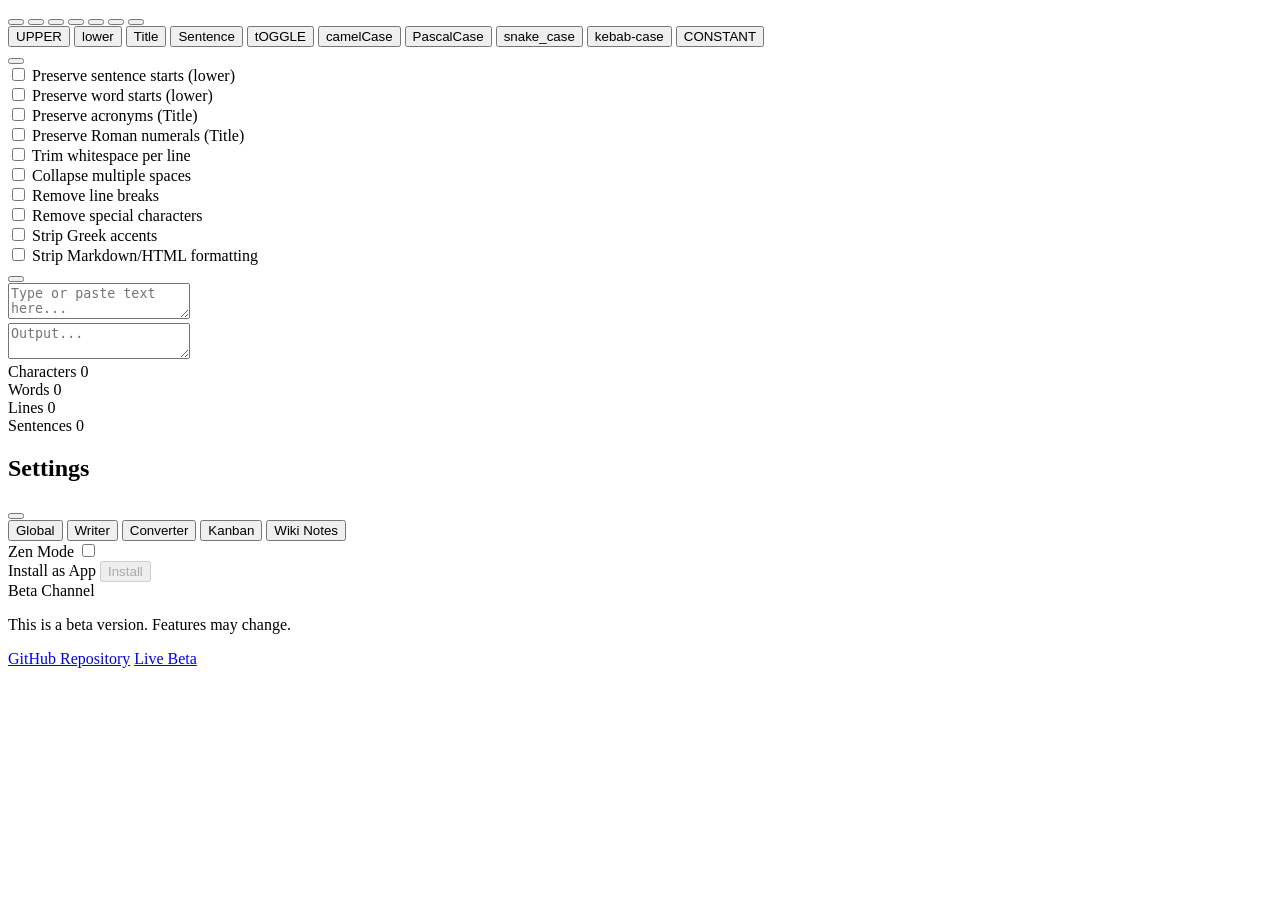
==== commit d968fe6d: "Update" ====
--- a/case.html
+++ b/case.html
@@ -3,48 +3,41 @@
 <head>
   <meta charset="UTF-8">
   <meta name="viewport" content="width=device-width, initial-scale=1.0">
-  <meta name="description" content="orOS Case Converter — Privacy-first text transformation tool with 10 case modes and Greek accent stripping. Works offline. No tracking.">
-  
-  <!-- SEO Meta Tags -->
+  <meta name="description" content="orOS Case Tool — Transform text case with 10 modes plus Greek accent removal. Works offline. No tracking.">
   <meta name="author" content="Christos Koulaxizis">
   <meta name="robots" content="index, follow">
   <meta name="googlebot" content="index, follow">
   <meta name="theme-color" content="#c8a96e">
-  
-  <!-- Open Graph / Facebook -->
+
   <meta property="og:type" content="article">
-  <meta property="og:url" content="https://koulaxizis.github.io/oros-beta/converter.html">
-  <meta property="og:title" content="orOS Case Converter — Privacy-First Text Transformation">
-  <meta property="og:description" content="Convert text to 10 different cases. Greek accent stripping. Markdown formatting removal. Works offline. No tracking.">
+  <meta property="og:url" content="https://koulaxizis.github.io/oros-beta/case.html">
+  <meta property="og:title" content="orOS Case Tool — Text Case Converter">
+  <meta property="og:description" content="10 text transformation modes plus Greek accent removal. Works offline. No tracking.">
   <meta property="og:image" content="https://koulaxizis.github.io/oros-beta/og-image.png">
   <meta property="og:locale" content="en_US">
   <meta property="og:site_name" content="orOS">
-  
-  <!-- Twitter Card -->
+
   <meta name="twitter:card" content="summary_large_image">
-  <meta name="twitter:url" content="https://koulaxizis.github.io/oros-beta/converter.html">
-  <meta name="twitter:title" content="orOS Case Converter — Privacy-First Text Transformation">
-  <meta name="twitter:description" content="Convert text to 10 different cases. Greek accent stripping. Markdown formatting removal. Works offline. No tracking.">
+  <meta name="twitter:url" content="https://koulaxizis.github.io/oros-beta/case.html">
+  <meta name="twitter:title" content="orOS Case Tool — Text Case Converter">
+  <meta name="twitter:description" content="10 text transformation modes plus Greek accent removal. Works offline. No tracking.">
   <meta name="twitter:image" content="https://koulaxizis.github.io/oros-beta/twitter-card.png">
   <meta name="twitter:creator" content="@koulaxizis">
-  
-  <!-- Additional SEO -->
-  <meta name="keywords" content="case converter, text transformation, uppercase, lowercase, title case, camelCase, snake_case, kebab-case, Greek accents, Markdown, privacy, offline">
-  
-  <!-- Resource Hints -->
+
+  <meta name="keywords" content="case converter, uppercase, lowercase, title case, camelCase, snake_case, kebab-case, Greek accents, text tool, privacy, offline">
+
   <link rel="preconnect" href="https://koulaxizis.github.io">
   <link rel="dns-prefetch" href="https://koulaxizis.github.io">
-  
-  <!-- hreflang -->
-  <link rel="alternate" hreflang="en" href="https://koulaxizis.github.io/oros-beta/converter.html">
-  <link rel="alternate" hreflang="el" href="https://koulaxizis.github.io/oros-beta/converter.html?lang=el">
-  <link rel="alternate" hreflang="es" href="https://koulaxizis.github.io/oros-beta/converter.html?lang=es">
-  <link rel="alternate" hreflang="it" href="https://koulaxizis.github.io/oros-beta/converter.html?lang=it">
-  <link rel="alternate" hreflang="fr" href="https://koulaxizis.github.io/oros-beta/converter.html?lang=fr">
-  <link rel="alternate" hreflang="de" href="https://koulaxizis.github.io/oros-beta/converter.html?lang=de">
-  <link rel="alternate" hreflang="x-default" href="https://koulaxizis.github.io/oros-beta/converter.html">
-  
-  <title>orOS Case Converter</title>
+
+  <link rel="alternate" hreflang="en" href="https://koulaxizis.github.io/oros-beta/case.html">
+  <link rel="alternate" hreflang="el" href="https://koulaxizis.github.io/oros-beta/case.html?lang=el">
+  <link rel="alternate" hreflang="es" href="https://koulaxizis.github.io/oros-beta/case.html?lang=es">
+  <link rel="alternate" hreflang="it" href="https://koulaxizis.github.io/oros-beta/case.html?lang=it">
+  <link rel="alternate" hreflang="fr" href="https://koulaxizis.github.io/oros-beta/case.html?lang=fr">
+  <link rel="alternate" hreflang="de" href="https://koulaxizis.github.io/oros-beta/case.html?lang=de">
+  <link rel="alternate" hreflang="x-default" href="https://koulaxizis.github.io/oros-beta/case.html">
+
+  <title>orOS Case Tool</title>
   <script src="config.js"></script>
   <script>
     document.write('<base href="' + (OROS_CONFIG.baseHref || '/') + '">');
@@ -65,72 +58,73 @@
 
   <link rel="stylesheet" href="assets/css/icons.css">
   <link rel="stylesheet" href="assets/css/style.css">
-  <link rel="stylesheet" href="assets/css/converter.css">
-
-  <!-- Global settings manager (SHARED with Editor) -->
+  <link rel="stylesheet" href="assets/css/case.css">
+
   <script src="assets/js/global-settings.js" defer></script>
   <script src="assets/js/seo.js" defer></script>
-  
   <script src="assets/js/components/header.js" defer></script>
   <script src="assets/js/components/footer.js" defer></script>
-  <script src="assets/js/converter.js" defer></script>
+  <script src="assets/js/case.js" defer></script>
   <script src="assets/js/main.js" defer></script>
 </head>
 <body class="noscript">
   <script>document.body.classList.remove('noscript'); document.body.classList.add('js-enabled');</script>
 
   <noscript>
-    <div class="noscript-message">JavaScript is required for orOS Case Converter to function. Please enable JavaScript.</div>
+    <div class="noscript-message">JavaScript is required for orOS Case Tool to function. Please enable JavaScript.</div>
   </noscript>
 
   <div id="oros-header"></div>
 
   <div id="converter-wrapper">
 
+    <!-- Toolbar -->
     <div class="converter-toolbar" id="converter-toolbar">
+      <!-- Left: File Actions -->
       <div class="toolbar-section toolbar-left">
-        <button class="action-btn" id="btn-copy" data-i18n-tooltip="tooltip_copy" title="Copy to clipboard">
+        <button class="action-btn" id="btn-open" title="Open file">
+          <i class="fa fa-folder-open"></i>
+        </button>
+        <input type="file" id="file-input" accept=".txt,.md,.csv,.json" style="display:none;">
+        <button class="action-btn" id="btn-copy" title="Copy output">
           <i class="fa fa-copy"></i>
         </button>
-        <button class="action-btn" id="btn-save" data-i18n-tooltip="tooltip_save_file" title="Save file (Ctrl+S)">
-          <i class="fa fa-save"></i>
-        </button>
-        <button class="action-btn" id="btn-open" data-i18n-tooltip="tooltip_open" title="Open file">
-          <i class="fa fa-folder-open"></i>
-        </button>
-        <input type="file" id="file-input" accept=".txt,.md,.markdown" style="display:none;">
-        <button class="action-btn" id="btn-clear" data-i18n-tooltip="tooltip_clear" title="Clear all">
+        <button class="action-btn" id="btn-save" title="Save output">
+          <i class="fa fa-download"></i>
+        </button>
+        <button class="action-btn" id="btn-clear" title="Clear all">
           <i class="fa fa-trash-o"></i>
         </button>
-        <button class="action-btn" id="btn-undo" data-i18n-tooltip="tooltip_undo" title="Undo (Ctrl+Z)">
+        <span class="tb-separator"></span>
+        <button class="action-btn" id="btn-undo" title="Undo">
           <i class="fa fa-undo"></i>
         </button>
-        <button class="action-btn" id="btn-redo" data-i18n-tooltip="tooltip_redo" title="Redo (Ctrl+Y)">
+        <button class="action-btn" id="btn-redo" title="Redo">
           <i class="fa fa-repeat"></i>
         </button>
-        <span class="tb-separator"></span>
-        <button class="action-btn" id="btn-reset" data-i18n-tooltip="tooltip_reset" title="Restore original">
+        <button class="action-btn" id="btn-reset" title="Restore original">
           <i class="fa fa-refresh"></i>
         </button>
       </div>
 
+      <!-- Center: Mode Buttons -->
       <div class="toolbar-section toolbar-center">
-        <button class="mode-btn active" data-mode="uppercase" data-i18n="mode_uppercase" title="UPPERCASE">UPPERCASE</button>
-        <button class="mode-btn" data-mode="lowercase" data-i18n="mode_lowercase" title="lowercase">lowercase</button>
-        <button class="mode-btn" data-mode="title" data-i18n="mode_title" title="Title Case">Title Case</button>
-        <button class="mode-btn" data-mode="sentence" data-i18n="mode_sentence" title="Sentence case">Sentence case</button>
-        <button class="mode-btn" data-mode="toggle" data-i18n="mode_toggle" title="tOGGLE cASE">tOGGLE</button>
-        <span class="tb-separator"></span>
-        <button class="mode-btn" data-mode="camel" data-i18n="mode_camel" title="camelCase">camelCase</button>
-        <button class="mode-btn" data-mode="pascal" data-i18n="mode_pascal" title="PascalCase">PascalCase</button>
-        <button class="mode-btn" data-mode="snake" data-i18n="mode_snake" title="snake_case">snake_case</button>
-        <button class="mode-btn" data-mode="kebab" data-i18n="mode_kebab" title="kebab-case">kebab-case</button>
-        <button class="mode-btn" data-mode="constant" data-i18n="mode_constant" title="CONSTANT_CASE">CONSTANT</button>
-      </div>
-
+        <button class="mode-btn active" data-mode="uppercase" title="UPPERCASE (Ctrl+Shift+U)">UPPER</button>
+        <button class="mode-btn" data-mode="lowercase" title="lowercase (Ctrl+Shift+L)">lower</button>
+        <button class="mode-btn" data-mode="title" title="Title Case (Ctrl+Shift+T)">Title</button>
+        <button class="mode-btn" data-mode="sentence" title="Sentence case">Sentence</button>
+        <button class="mode-btn" data-mode="toggle" title="tOGGLE cASE">tOGGLE</button>
+        <button class="mode-btn" data-mode="camel" title="camelCase">camelCase</button>
+        <button class="mode-btn" data-mode="pascal" title="PascalCase">PascalCase</button>
+        <button class="mode-btn" data-mode="snake" title="snake_case">snake_case</button>
+        <button class="mode-btn" data-mode="kebab" title="kebab-case">kebab-case</button>
+        <button class="mode-btn" data-mode="constant" title="CONSTANT_CASE">CONSTANT</button>
+      </div>
+
+      <!-- Right: Options + Stats -->
       <div class="toolbar-section toolbar-right">
-        <div class="options-dropdown" id="options-dropdown-container">
-          <button class="action-btn dropdown-toggle" id="btn-options" data-i18n-tooltip="tooltip_options" title="Conversion options">
+        <div class="dropdown options-dropdown">
+          <button class="action-btn" id="btn-options" title="Options">
             <i class="fa fa-sliders"></i>
             <i class="fa fa-caret-down dropdown-arrow-icon"></i>
           </button>
@@ -138,92 +132,97 @@
             <div class="dropdown-option">
               <label class="option-label">
                 <input type="checkbox" id="opt-sentence-preserve">
-                <span data-i18n="opt_sentence_preserve">Preserve sentence starts</span>
+                <span>Preserve sentence starts (lower)</span>
               </label>
             </div>
             <div class="dropdown-option">
               <label class="option-label">
                 <input type="checkbox" id="opt-word-preserve">
-                <span data-i18n="opt_word_preserve">Preserve word starts</span>
-              </label>
-            </div>
+                <span>Preserve word starts (lower)</span>
+              </label>
+            </div>
+            <div class="dropdown-divider"></div>
             <div class="dropdown-option">
               <label class="option-label">
                 <input type="checkbox" id="opt-acronyms">
-                <span data-i18n="opt_acronyms">Preserve acronyms</span>
+                <span>Preserve acronyms (Title)</span>
               </label>
             </div>
             <div class="dropdown-option">
               <label class="option-label">
                 <input type="checkbox" id="opt-roman">
-                <span data-i18n="opt_roman">Preserve Roman numerals</span>
+                <span>Preserve Roman numerals (Title)</span>
               </label>
             </div>
             <div class="dropdown-divider"></div>
             <div class="dropdown-option">
               <label class="option-label">
                 <input type="checkbox" id="opt-trim">
-                <span data-i18n="opt_trim">Trim lines</span>
+                <span>Trim whitespace per line</span>
               </label>
             </div>
             <div class="dropdown-option">
               <label class="option-label">
                 <input type="checkbox" id="opt-collapse">
-                <span data-i18n="opt_collapse">Collapse spaces</span>
+                <span>Collapse multiple spaces</span>
               </label>
             </div>
             <div class="dropdown-option">
               <label class="option-label">
                 <input type="checkbox" id="opt-removelinebreaks">
-                <span data-i18n="opt_removelinebreaks">Remove line breaks</span>
+                <span>Remove line breaks</span>
               </label>
             </div>
             <div class="dropdown-option">
               <label class="option-label">
                 <input type="checkbox" id="opt-removechars">
-                <span data-i18n="opt_removechars">Remove special chars</span>
-              </label>
-            </div>
+                <span>Remove special characters</span>
+              </label>
+            </div>
+            <div class="dropdown-divider"></div>
             <div class="dropdown-option">
               <label class="option-label">
                 <input type="checkbox" id="opt-stripaccents">
-                <span data-i18n="opt_stripaccents">Strip accents</span>
+                <span>Strip Greek accents</span>
               </label>
             </div>
             <div class="dropdown-option">
               <label class="option-label">
                 <input type="checkbox" id="opt-stripformatting">
-                <span data-i18n="opt_stripformatting">Strip formatting</span>
-              </label>
-            </div>
-          </div>
-        </div>
-        <button class="action-btn" id="btn-stats" data-i18n-tooltip="tooltip_stats" title="Statistics">
+                <span>Strip Markdown/HTML formatting</span>
+              </label>
+            </div>
+          </div>
+        </div>
+        <button class="action-btn" id="btn-stats" title="Toggle stats">
           <i class="fa fa-bar-chart"></i>
         </button>
       </div>
     </div>
 
+    <!-- Content -->
     <div class="converter-content">
-      <textarea id="input-area" data-i18n-placeholder="input_placeholder" spellcheck="false"></textarea>
-      <div class="arrow-indicator"><i class="fa fa-arrow-down"></i></div>
+      <textarea id="input-area" placeholder="Type or paste text here..." spellcheck="false"></textarea>
+      <div class="arrow-indicator">
+        <i class="fa fa-arrow-down"></i>
+      </div>
       <div class="output-container">
-        <textarea id="output-area" readonly data-i18n-placeholder="output_placeholder" spellcheck="false"></textarea>
-        <div class="stats-panel" id="stats-panel" style="display:none;">
+        <textarea id="output-area" placeholder="Output..." spellcheck="false" readonly></textarea>
+        <div class="stats-panel" id="stats-panel">
           <div class="stat-item">
-            <span class="stat-label" data-i18n="conv_stats_chars">Characters</span>
+            <span class="stat-label">Characters</span>
             <span class="stat-value" id="stat-chars">0</span>
           </div>
           <div class="stat-item">
-            <span class="stat-label" data-i18n="conv_stats_words">Words</span>
+            <span class="stat-label">Words</span>
             <span class="stat-value" id="stat-words">0</span>
           </div>
           <div class="stat-item">
-            <span class="stat-label" data-i18n="conv_stats_lines">Lines</span>
+            <span class="stat-label">Lines</span>
             <span class="stat-value" id="stat-lines">0</span>
           </div>
           <div class="stat-item">
-            <span class="stat-label" data-i18n="conv_stats_sentences">Sentences</span>
+            <span class="stat-label">Sentences</span>
             <span class="stat-value" id="stat-sentences">0</span>
           </div>
         </div>
@@ -244,8 +243,11 @@
         <button class="tab-btn active" data-tab="global-settings" data-i18n="tab_global">Global</button>
         <button class="tab-btn" data-tab="writer-settings" data-i18n="tab_writer">Writer</button>
         <button class="tab-btn" data-tab="converter-settings" data-i18n="tab_converter">Converter</button>
+        <button class="tab-btn" data-tab="kanban-settings" data-i18n="tab_kanban">Kanban</button>
+        <button class="tab-btn" data-tab="wiki-settings" data-i18n="tab_wiki">Wiki Notes</button>
       </div>
       <div class="settings-body">
+        <!-- Global Settings -->
         <div class="tab-panel" id="global-settings" style="display:flex;">
           <div class="toggles-container">
             <div class="toggle-row">
@@ -267,6 +269,8 @@
             </div>
           </div>
         </div>
+
+        <!-- Writer Settings -->
         <div class="tab-panel" id="writer-settings" style="display:none;">
           <div class="toggles-container">
             <div class="toggle-row">
@@ -288,39 +292,6 @@
             <div class="toggle-row">
               <span class="toggle-label" data-i18n="setting_typewriter_sound">Typewriter Sound</span>
               <label class="switch"><input type="checkbox" id="toggle-typewriter-sound"><span class="slider"></span></label>
-            </div>
-            <div class="settings-divider"></div>
-            <div class="toggle-row">
-              <span class="toggle-label" data-i18n="toggle_stats">Hide Stats Overlay</span>
-              <label class="switch"><input type="checkbox" id="toggle-hide-stats"><span class="slider"></span></label>
-            </div>
-            <div class="toggle-row">
-              <span class="toggle-label" data-i18n="toggle_hide_save_indicator">Hide Save Indicator</span>
-              <label class="switch"><input type="checkbox" id="toggle-hide-save-indicator"><span class="slider"></span></label>
-            </div>
-            <div class="toggle-row">
-              <span class="toggle-label" data-i18n="toggle_hide_goal_btn">Hide Goal Button</span>
-              <label class="switch"><input type="checkbox" id="toggle-hide-goal-btn"><span class="slider"></span></label>
-            </div>
-            <div class="toggle-row">
-              <span class="toggle-label" data-i18n="toggle_hide_outline_btn">Hide Outline Button</span>
-              <label class="switch"><input type="checkbox" id="toggle-hide-outline-btn"><span class="slider"></span></label>
-            </div>
-            <div class="toggle-row">
-              <span class="toggle-label" data-i18n="toggle_hide_metadata_btn">Hide Metadata Button</span>
-              <label class="switch"><input type="checkbox" id="toggle-hide-metadata-btn"><span class="slider"></span></label>
-            </div>
-            <div class="toggle-row">
-              <span class="toggle-label" data-i18n="toggle_hide_find_btn">Hide Find Button</span>
-              <label class="switch"><input type="checkbox" id="toggle-hide-find-btn"><span class="slider"></span></label>
-            </div>
-            <div class="toggle-row">
-              <span class="toggle-label" data-i18n="toggle_hide_wordfreq_btn">Hide Word Frequency Button</span>
-              <label class="switch"><input type="checkbox" id="toggle-hide-wordfreq-btn"><span class="slider"></span></label>
-            </div>
-            <div class="toggle-row">
-              <span class="toggle-label" data-i18n="setting_hide_lorem_btn">Hide Lorem Ipsum Button</span>
-              <label class="switch"><input type="checkbox" id="toggle-hide-lorem-btn"><span class="slider"></span></label>
             </div>
             <div class="settings-divider"></div>
             <table class="shortcut-table">
@@ -332,6 +303,8 @@
             </table>
           </div>
         </div>
+
+        <!-- Converter Settings -->
         <div class="tab-panel" id="converter-settings" style="display:none;">
           <div class="toggles-container">
             <div class="toggle-row">
@@ -375,13 +348,56 @@
             <table class="shortcut-table">
               <thead><tr><th data-i18n="shortcut_action">Action</th><th data-i18n="shortcut_key">Shortcut</th></tr></thead>
               <tbody>
-                <tr><td>Copy</td><td><kbd>Ctrl+C</kbd></td></tr>
                 <tr><td>Save</td><td><kbd>Ctrl+S</kbd></td></tr>
-                <tr><td>Undo</td><td><kbd>Ctrl+Z</kbd></td></tr>
-                <tr><td>Redo</td><td><kbd>Ctrl+Y</kbd></td></tr>
-                <tr><td>UPPERCASE</td><td><kbd>Ctrl+Shift+U</kbd></td></tr>
-                <tr><td>lowercase</td><td><kbd>Ctrl+Shift+L</kbd></td></tr>
-                <tr><td>Title Case</td><td><kbd>Ctrl+Shift+T</kbd></td></tr>
+                <tr><td>Zen Mode</td><td><kbd>F9</kbd></td></tr>
+                <tr><td>Close Panels</td><td><kbd>Esc</kbd></td></tr>
+              </tbody>
+            </table>
+          </div>
+        </div>
+
+        <!-- Kanban Settings -->
+        <div class="tab-panel" id="kanban-settings" style="display:none;">
+          <div class="toggles-container">
+            <div class="toggle-row">
+              <span class="toggle-label" data-i18n="kanban_pomodoro_work">Pomodoro Work (minutes)</span>
+              <input type="number" id="setting-pomo-work" min="1" max="60" value="25" style="width:60px;background:var(--bg-input);color:var(--text-primary);border:1px solid var(--border-color);border-radius:var(--radius-sm);padding:4px 8px;font-family:var(--font-primary);font-size:13px;outline:none;">
+            </div>
+            <div class="toggle-row">
+              <span class="toggle-label" data-i18n="kanban_pomodoro_break">Pomodoro Break (minutes)</span>
+              <input type="number" id="setting-pomo-break" min="1" max="30" value="5" style="width:60px;background:var(--bg-input);color:var(--text-primary);border:1px solid var(--border-color);border-radius:var(--radius-sm);padding:4px 8px;font-family:var(--font-primary);font-size:13px;outline:none;">
+            </div>
+            <div class="settings-divider"></div>
+            <table class="shortcut-table">
+              <thead><tr><th data-i18n="shortcut_action">Action</th><th data-i18n="shortcut_key">Shortcut</th></tr></thead>
+              <tbody>
+                <tr><td>New Card</td><td><kbd>N</kbd></td></tr>
+                <tr><td>Save</td><td><kbd>Ctrl+S</kbd></td></tr>
+                <tr><td>Zen Mode</td><td><kbd>F9</kbd></td></tr>
+                <tr><td>Close Panels</td><td><kbd>Esc</kbd></td></tr>
+              </tbody>
+            </table>
+          </div>
+        </div>
+
+        <!-- Wiki Notes Settings -->
+        <div class="tab-panel" id="wiki-settings" style="display:none;">
+          <div class="toggles-container">
+            <div class="toggle-row">
+              <span class="toggle-label" data-i18n="wiki_setting_auto_preview">Auto Preview Refresh</span>
+              <label class="switch"><input type="checkbox" id="toggle-wiki-auto-preview" checked><span class="slider"></span></label>
+            </div>
+            <div class="toggle-row">
+              <span class="toggle-label" data-i18n="wiki_setting_link_creates_note">Click Unlinked Creates Note</span>
+              <label class="switch"><input type="checkbox" id="toggle-wiki-create-on-click" checked><span class="slider"></span></label>
+            </div>
+            <div class="settings-divider"></div>
+            <table class="shortcut-table">
+              <thead><tr><th data-i18n="shortcut_action">Action</th><th data-i18n="shortcut_key">Shortcut</th></tr></thead>
+              <tbody>
+                <tr><td>New Note</td><td><kbd>Ctrl+N</kbd></td></tr>
+                <tr><td>Save</td><td><kbd>Ctrl+S</kbd></td></tr>
+                <tr><td>Graph View</td><td><kbd>G</kbd></td></tr>
                 <tr><td>Close Panels</td><td><kbd>Esc</kbd></td></tr>
               </tbody>
             </table>
--- a/assets/css/icons.css
+++ b/assets/css/icons.css
@@ -1,5 +1,6 @@
 /* ============================================
    orOS Fork Awesome Icons — Self-hosted
+   Consolidated: all icons across all pages
    ============================================ */
 
 @font-face {
@@ -24,56 +25,92 @@
 }
 
 /* ===== HEADER ICONS ===== */
-.fa-eye-slash:before   { content: '\f070'; }
+.fa-eye-slash:before    { content: '\f070'; }
+.fa-eye:before          { content: '\f06e'; }
 .fa-cog:before          { content: '\f013'; }
 .fa-sun-o:before        { content: '\f185'; }
 .fa-moon-o:before       { content: '\f186'; }
 
 /* ===== TOOLBAR — FILE ACTIONS ===== */
-.fa-save:before          { content: '\f0c7'; }
-.fa-folder-open:before   { content: '\f07c'; }
-.fa-trash-o:before       { content: '\f014'; }
-.fa-download:before      { content: '\f019'; }
-.fa-pencil:before        { content: '\f040'; }
-.fa-copy:before          { content: '\f0c5'; }
+.fa-save:before         { content: '\f0c7'; }
+.fa-folder-open:before  { content: '\f07c'; }
+.fa-trash-o:before      { content: '\f014'; }
+.fa-download:before     { content: '\f019'; }
+.fa-pencil:before       { content: '\f040'; }
+.fa-copy:before         { content: '\f0c5'; }
+.fa-files-o:before      { content: '\f0c5'; }
 
 /* ===== TOOLBAR — FORMATTING ===== */
-.fa-bold:before          { content: '\f032'; }
-.fa-italic:before        { content: '\f033'; }
-.fa-underline:before     { content: '\f0cd'; }
+.fa-bold:before         { content: '\f032'; }
+.fa-italic:before       { content: '\f033'; }
+.fa-underline:before    { content: '\f0cd'; }
 .fa-strikethrough:before { content: '\f0cc'; }
-.fa-header:before        { content: '\f1dc'; }
-.fa-list-ul:before       { content: '\f03a'; }
-.fa-list-ol:before       { content: '\f0cb'; }
+.fa-header:before       { content: '\f1dc'; }
+.fa-list-ul:before      { content: '\f03a'; }
+.fa-list-ol:before      { content: '\f0cb'; }
+.fa-list:before         { content: '\f03a'; }
 
 /* ===== TOOLBAR — TOOLS ===== */
-.fa-bullseye:before      { content: '\f140'; }
-.fa-info-circle:before   { content: '\f05a'; }
-.fa-search:before        { content: '\f002'; }
-.fa-bar-chart:before     { content: '\f080'; }
-.fa-sliders:before       { content: '\f1de'; }
+.fa-bullseye:before     { content: '\f140'; }
+.fa-info-circle:before { content: '\f05a'; }
+.fa-search:before      { content: '\f002'; }
+.fa-bar-chart:before   { content: '\f080'; }
+.fa-sliders:before      { content: '\f1de'; }
 
 /* ===== GOAL BAR ===== */
-.fa-check:before         { content: '\f00c'; }
-.fa-times:before         { content: '\f00d'; }
+.fa-check:before        { content: '\f00c'; }
+.fa-check-square-o:before { content: '\f046'; }
+.fa-times:before        { content: '\f00d'; }
 
 /* ===== FIND & REPLACE ===== */
-.fa-exchange:before      { content: '\f0ec'; }
-.fa-refresh:before       { content: '\f021'; }
+.fa-exchange:before     { content: '\f0ec'; }
+.fa-refresh:before      { content: '\f021'; }
 
 /* ===== DROPDOWN ===== */
-.fa-caret-down:before    { content: '\f0d7'; }
+.fa-caret-down:before   { content: '\f0d7'; }
 
 /* ===== CONTEXT MENU ===== */
-.fa-undo:before          { content: '\f0e2'; }
-.fa-repeat:before        { content: '\f01e'; }
+.fa-undo:before         { content: '\f0e2'; }
+.fa-repeat:before       { content: '\f01e'; }
 
 /* ===== ALIGNMENT ===== */
-.fa-align-left:before    { content: '\f036'; }
-.fa-align-center:before  { content: '\f037'; }
-.fa-align-right:before   { content: '\f038'; }
+.fa-align-left:before   { content: '\f036'; }
+.fa-align-center:before { content: '\f037'; }
+.fa-align-right:before  { content: '\f038'; }
 .fa-align-justify:before { content: '\f03a'; }
 
-/* ===== CONVERTER ===== */
-.fa-text-width:before    { content: '\f035'; }
-.fa-arrow-down:before    { content: '\f063'; }+/* ===== CONVERTER (Case + Format) ===== */
+.fa-text-width:before   { content: '\f035'; }
+.fa-arrow-down:before   { content: '\f063'; }
+
+/* ===== LANDING PAGE — TOOL CARD ICONS ===== */
+.fa-pencil-square-o:before { content: '\f044'; }
+.fa-font:before           { content: '\f031'; }
+.fa-columns:before        { content: '\f0db'; }
+.fa-book:before           { content: '\f02d'; }
+
+/* ===== PRIVACY SECTION ICONS ===== */
+.fa-shield:before        { content: '\f132'; }
+.fa-ban:before           { content: '\f05e'; }
+.fa-lock:before          { content: '\f023'; }
+
+/* ===== KANBAN ICONS ===== */
+.fa-plus:before         { content: '\f067'; }
+.fa-play:before         { content: '\f04b'; }
+.fa-pause:before        { content: '\f04c'; }
+.fa-clock-o:before      { content: '\f017'; }
+.fa-archive:before      { content: '\f187'; }
+.fa-tag:before          { content: '\f02b'; }
+.fa-tags:before         { content: '\f02c'; }
+.fa-calendar:before     { content: '\f073'; }
+
+/* ===== WIKI ICONS ===== */
+.fa-share-alt:before    { content: '\f1e0'; }
+.fa-sitemap:before      { content: '\f0e8'; }
+.fa-link:before         { content: '\f0c1'; }
+.fa-thumb-tack:before   { content: '\f08d'; }
+
+/* ===== FORMAT CONVERTER ICONS (new) ===== */
+.fa-code:before             { content: '\f121'; }
+.fa-magic:before            { content: '\f0d0'; }
+.fa-long-arrow-right:before { content: '\f178'; }
--- a/assets/css/style.css
+++ b/assets/css/style.css
@@ -1182,4 +1182,134 @@
 /* Ensure JavaScript-disabled users see content warning */
 body:not(.js-enabled) .noscript-message {
   display: block;
+}
+
+/* ============================================
+   orOS — Landing Page & Privacy Section Additions
+   APPEND to end of style.css
+   ============================================ */
+
+/* ===== MAIN WRAPPER (Landing Page) ===== */
+.oros-main {
+  padding-top: 56px;
+  padding-bottom: 56px;
+  min-height: 100vh;
+}
+
+/* ===== TOOLS SECTION WRAPPER ===== */
+.tools-section {
+  max-width: 900px;
+  margin: 0 auto;
+  padding: 0 1.5rem;
+}
+
+/* ===== TOOL BADGE ("New") ===== */
+.tool-card {
+  position: relative;
+}
+
+.tool-badge {
+  position: absolute;
+  top: 12px;
+  right: 12px;
+  background: var(--accent-gold);
+  color: var(--bg-dark);
+  font-size: 10px;
+  font-weight: 700;
+  padding: 2px 8px;
+  border-radius: 10px;
+  text-transform: uppercase;
+  letter-spacing: 0.5px;
+}
+
+/* ===== PRIVACY SECTION ===== */
+.privacy-section {
+  padding: 3rem 0;
+  background: var(--bg-surface);
+  border-top: 1px solid var(--border-color);
+  margin-top: 1rem;
+}
+
+.privacy-container {
+  max-width: 900px;
+  margin: 0 auto;
+  padding: 0 1.5rem;
+}
+
+.privacy-title {
+  text-align: center;
+  font-size: 2rem;
+  font-weight: 800;
+  margin-bottom: 2rem;
+  color: var(--text-primary);
+  letter-spacing: -0.02em;
+}
+
+.privacy-grid {
+  display: grid;
+  grid-template-columns: repeat(auto-fit, minmax(200px, 1fr));
+  gap: 1.5rem;
+}
+
+.privacy-item {
+  text-align: center;
+  padding: 1.5rem 1rem;
+  background: var(--bg-panel);
+  border: 1px solid var(--border-color);
+  border-radius: var(--radius-lg);
+  transition: border-color var(--transition), transform var(--transition);
+}
+
+.privacy-item:hover {
+  border-color: var(--accent-gold);
+  transform: translateY(-2px);
+}
+
+.privacy-icon {
+  font-size: 2rem;
+  color: var(--accent-gold);
+  margin-bottom: 1rem;
+  display: flex;
+  align-items: center;
+  justify-content: center;
+}
+
+.privacy-icon .fa {
+  font-size: 2rem;
+}
+
+.privacy-item h3 {
+  font-size: 1rem;
+  font-weight: 700;
+  margin-bottom: 0.5rem;
+  color: var(--text-primary);
+}
+
+.privacy-item p {
+  font-size: 0.85rem;
+  color: var(--text-secondary);
+  line-height: 1.5;
+}
+
+/* ===== RESPONSIVE — PRIVACY ===== */
+@media (max-width: 768px) {
+  .privacy-grid {
+    grid-template-columns: repeat(2, 1fr);
+    gap: 1rem;
+  }
+
+  .privacy-title {
+    font-size: 1.5rem;
+  }
+}
+
+@media (max-width: 480px) {
+  .privacy-grid {
+    grid-template-columns: 1fr;
+  }
+
+  .oros-main {
+    padding-top: 48px;
+    padding-bottom: 48px;
+  }
 }
--- a/assets/css/case.css
+++ b/assets/css/case.css
@@ -0,0 +1,373 @@
+/* ============================================
+   orOS Case Converter — Style Overrides
+   v2.2 — Fixed stats panel layout completely
+   ============================================ */
+
+#converter-wrapper {
+  display: flex;
+  flex-direction: column;
+  height: calc(100vh - 112px);
+  margin-top: 56px;
+  background: var(--bg-dark);
+}
+
+.converter-toolbar {
+  display: flex;
+  align-items: center;
+  justify-content: space-between;
+  padding: 6px 12px;
+  background: var(--bg-toolbar);
+  border-bottom: 1px solid var(--border-color);
+  position: sticky;
+  top: 0;
+  z-index: 999;
+  gap: 8px;
+  flex-shrink: 0;
+  flex-wrap: wrap;
+}
+
+.toolbar-section {
+  display: flex;
+  align-items: center;
+  gap: 4px;
+  padding: 0 4px;
+  flex-wrap: wrap;
+}
+
+.toolbar-left, .toolbar-right {
+  flex-shrink: 0;
+}
+
+.toolbar-center {
+  flex: 1;
+  overflow-x: auto;
+  min-width: 0;
+}
+
+.toolbar-center::-webkit-scrollbar {
+  height: 4px;
+}
+
+.toolbar-center::-webkit-scrollbar-thumb {
+  background: var(--border-color);
+  border-radius: 2px;
+}
+
+.mode-btn {
+  background: transparent;
+  border: 1px solid var(--border-color);
+  color: var(--text-secondary);
+  cursor: pointer;
+  padding: 4px 10px;
+  border-radius: var(--radius-sm);
+  font-size: 12px;
+  font-weight: 600;
+  font-family: var(--font-primary);
+  white-space: nowrap;
+  transition: all var(--transition);
+  min-width: 80px;
+}
+
+.mode-btn:hover {
+  background: var(--bg-hover);
+  color: var(--accent-gold-light);
+  border-color: var(--border-hover);
+}
+
+.mode-btn.active {
+  background: var(--accent-gold);
+  color: #1b1a18;
+  border-color: var(--accent-gold);
+}
+
+.converter-content {
+  flex: 1;
+  display: flex;
+  flex-direction: column;
+  padding: 16px;
+  gap: 12px;
+  overflow: hidden;
+  min-height: 0;
+}
+
+.arrow-indicator {
+  align-self: center;
+  color: var(--text-muted);
+  font-size: 18px;
+  padding: 4px;
+  flex-shrink: 0;
+}
+
+#input-area, #output-area {
+  flex: 1;
+  width: 100%;
+  resize: none;
+  padding: 16px;
+  border: 1px solid var(--border-color);
+  border-radius: var(--radius-md);
+  background: var(--bg-panel);
+  color: var(--text-primary);
+  font-family: var(--font-primary);
+  font-size: 14px;
+  line-height: 1.6;
+  outline: none;
+  transition: border-color var(--transition);
+  overflow-y: auto;
+  min-height: 0;
+}
+
+#input-area:focus, #output-area:focus {
+  border-color: var(--accent-gold);
+}
+
+#input-area::placeholder, #output-area::placeholder {
+  color: var(--text-muted);
+  font-style: italic;
+}
+
+#output-area {
+  background: var(--bg-dark);
+  cursor: text;
+}
+
+.output-container {
+  flex: 1;
+  display: flex;
+  flex-direction: column;
+  min-height: 0;
+  position: relative;
+}
+
+/* ===== STATS PANEL — COMPLETE REWRITE ===== */
+.stats-panel {
+  position: absolute;
+  bottom: 12px;
+  right: 16px;
+  background: var(--bg-panel);
+  border: 1px solid var(--border-color);
+  border-radius: var(--radius-md);
+  padding: 12px 16px;
+  box-shadow: 0 4px 24px rgba(0,0,0,0.5);
+  z-index: 10;
+  min-width: 280px;
+  display: flex;
+  flex-direction: column;
+  gap: 8px;
+}
+
+.stats-panel .stat-item {
+  display: flex;
+  align-items: center;
+  justify-content: space-between;
+  padding: 4px 0;
+  gap: 12px;
+}
+
+.stats-panel .stat-label {
+  font-size: 11px;
+  color: var(--text-muted);
+  text-transform: uppercase;
+  letter-spacing: 0.5px;
+  white-space: nowrap;
+  font-weight: 500;
+  flex-shrink: 0;
+  min-width: auto;
+}
+
+.stats-panel .stat-value {
+  font-size: 13px;
+  color: var(--text-primary);
+  font-weight: 700;
+  font-variant-numeric: tabular-nums;
+  flex-grow: 0;
+  margin-left: auto;
+}
+
+/* Alternative: Horizontal stats strip (more compact) */
+.stats-panel-horizontal {
+  display: flex;
+  flex-direction: row;
+  align-items: center;
+  gap: 24px;
+  padding: 8px 16px;
+  background: var(--bg-panel);
+  border: 1px solid var(--border-color);
+  border-radius: var(--radius-md);
+  box-shadow: 0 4px 16px rgba(0,0,0,0.4);
+}
+
+.stats-panel-horizontal .stat-item {
+  display: inline-flex;
+  align-items: baseline;
+  gap: 4px;
+}
+
+.stats-panel-horizontal .stat-label {
+  font-size: 10px;
+  color: var(--text-muted);
+  text-transform: uppercase;
+  font-weight: 500;
+}
+
+.stats-panel-horizontal .stat-value {
+  font-size: 14px;
+  color: var(--text-primary);
+  font-weight: 600;
+  font-variant-numeric: tabular-nums;
+}
+
+/* ===== DROPDOWN ===== */
+.options-dropdown {
+  position: relative;
+  display: inline-flex;
+  align-items: center;
+}
+
+.dropdown-content {
+  min-width: 240px;
+}
+
+.dropdown-option {
+  padding: 6px 16px;
+}
+
+.dropdown-option:first-child {
+  padding-top: 12px;
+}
+
+.dropdown-option:last-child {
+  padding-bottom: 12px;
+}
+
+.option-label {
+  display: flex;
+  align-items: center;
+  gap: 8px;
+  cursor: pointer;
+  font-size: 13px;
+  color: var(--text-primary);
+  white-space: nowrap;
+}
+
+.option-label input[type="checkbox"] {
+  width: 16px;
+  height: 16px;
+  accent-color: var(--accent-gold);
+  cursor: pointer;
+  flex-shrink: 0;
+}
+
+.option-label span {
+  user-select: none;
+}
+
+.dropdown-divider {
+  height: 1px;
+  background: var(--border-color);
+  margin: 4px 0;
+}
+
+/* ===== RESPONSIVE ===== */
+@media (max-width: 900px) {
+  .toolbar-center {
+    order: 3;
+    width: 100%;
+    margin-top: 4px;
+  }
+
+  .mode-btn {
+    min-width: 70px;
+    font-size: 11px;
+    padding: 3px 6px;
+  }
+
+  .converter-content {
+    padding: 8px;
+  }
+
+  #input-area, #output-area {
+    font-size: 13px;
+    padding: 10px;
+  }
+
+  .arrow-indicator {
+    transform: rotate(90deg);
+  }
+
+  .stats-panel {
+    left: 8px;
+    right: 8px;
+    min-width: unset;
+  }
+}
+
+@media (max-width: 480px) {
+  .mode-btn {
+    min-width: 55px;
+    font-size: 10px;
+    padding: 2px 4px;
+  }
+
+  .arrow-indicator {
+    display: none;
+  }
+
+  .stats-panel {
+    left: 4px;
+    right: 4px;
+    min-width: unset;
+    padding: 10px 12px;
+    min-width: 240px;
+  }
+
+  .stats-panel .stat-label {
+    min-width: 80px;
+  }
+
+  /* Switch to horizontal on very small screens */
+  .stats-panel {
+    flex-direction: row;
+    flex-wrap: wrap;
+    justify-content: space-around;
+  }
+}
+
+/* ===== ZEN MODE ===== */
+[data-zen="true"] .converter-toolbar {
+  display: none !important;
+}
+
+[data-zen="true"] #converter-wrapper {
+  height: 100vh;
+  margin-top: 0;
+}
+
+[data-zen="true"] #input-area {
+  font-size: 18px;
+  max-width: 720px;
+  margin: 0 auto;
+}
+
+[data-zen="true"] #output-area {
+  font-size: 18px;
+}
+
+/* ===== PRINT ===== */
+@media print {
+  .converter-toolbar, .arrow-indicator, .stats-panel {
+    display: none !important;
+  }
+
+  .converter-content {
+    height: auto;
+    padding: 0;
+  }
+
+  #output-area {
+    border: none;
+    background: white;
+    color: black;
+    height: auto;
+    max-height: none;
+  }
+}
